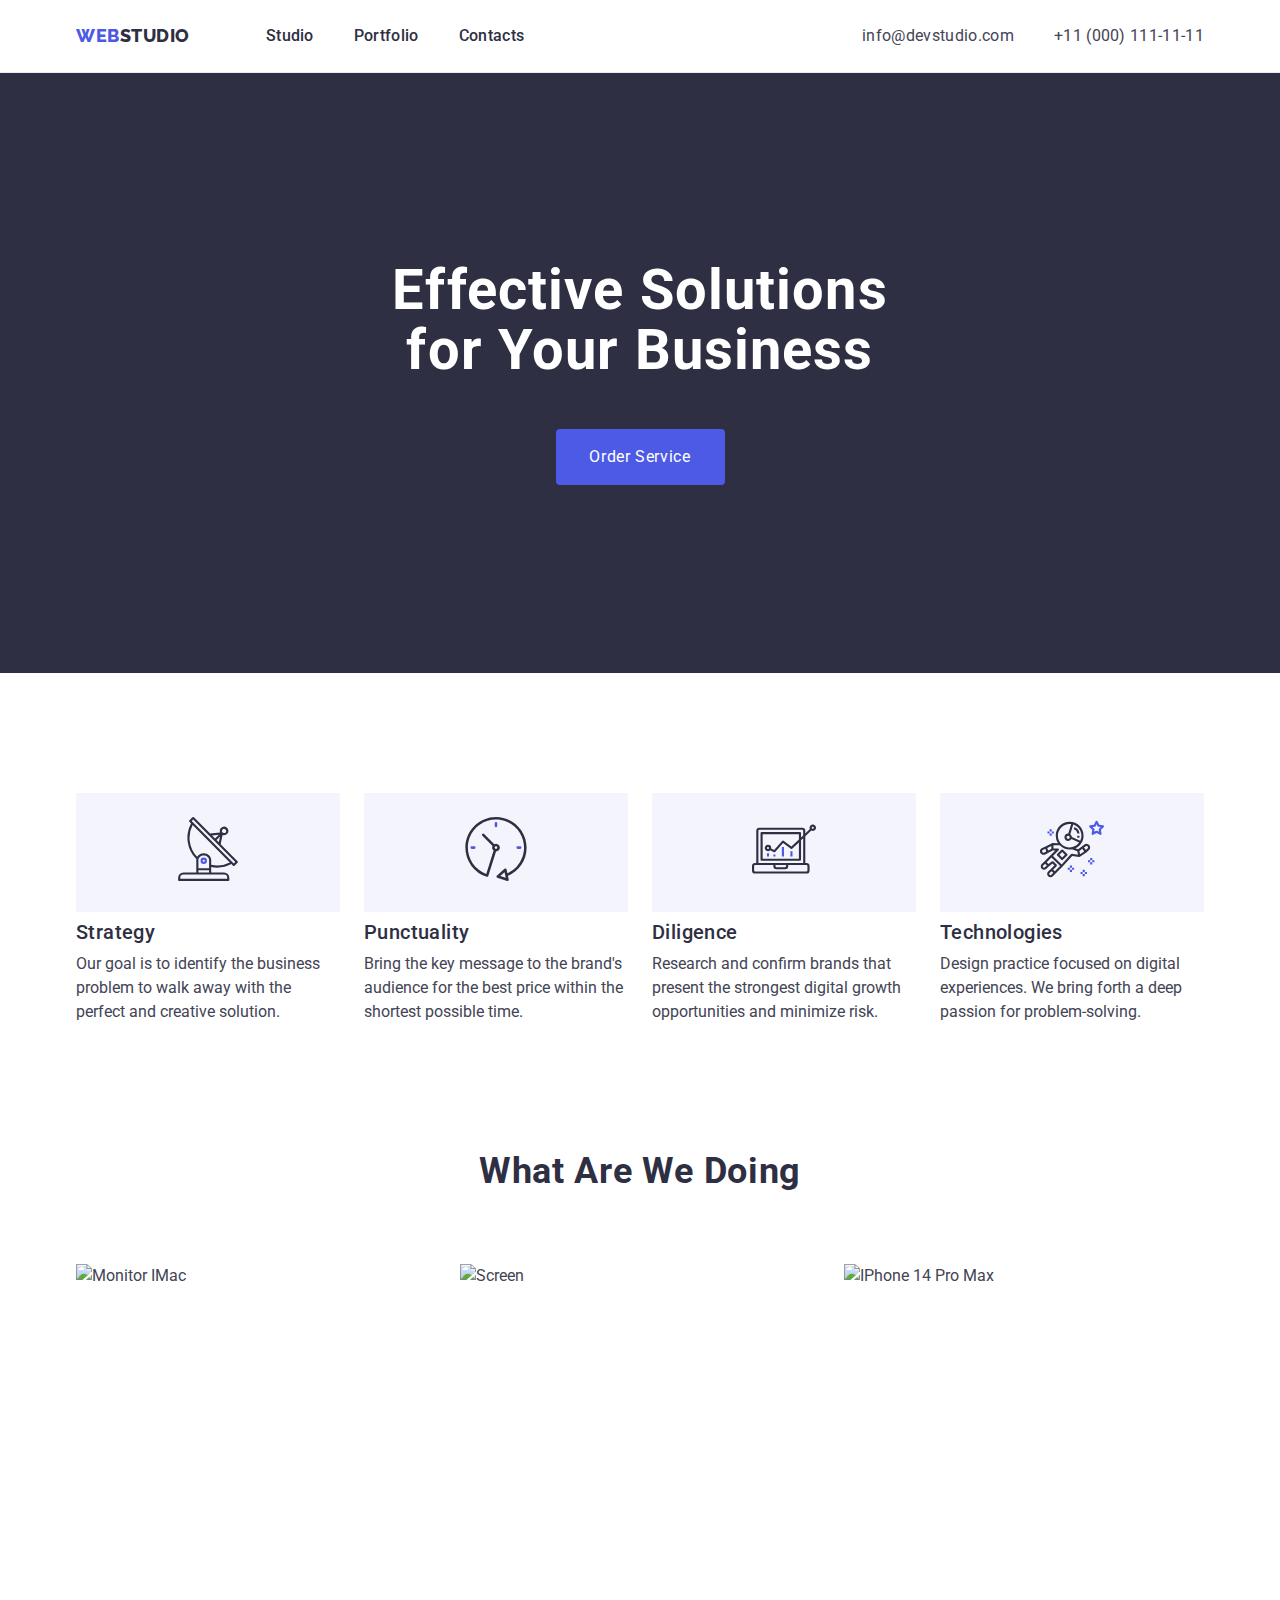
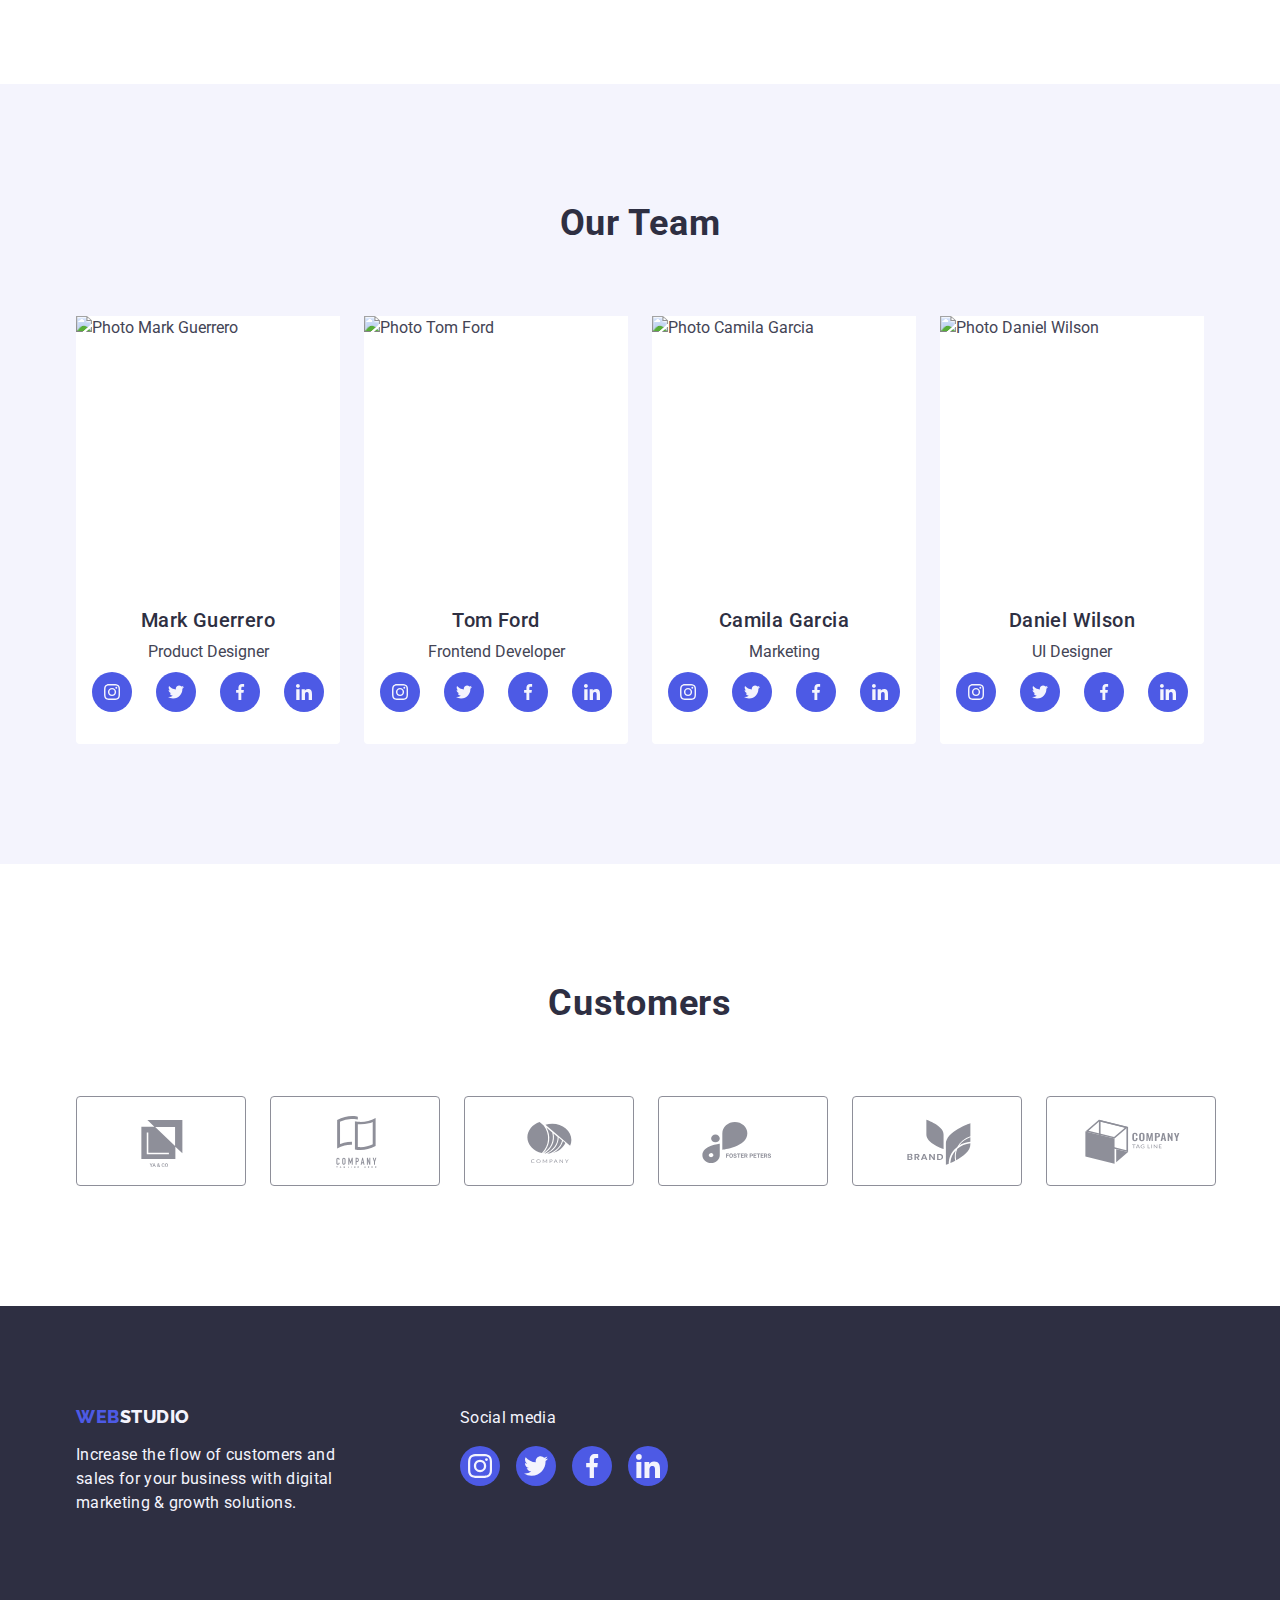
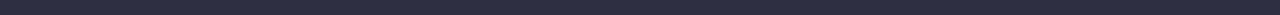
==== index.html @ a70d3225 "Summary index.html + css" ====
<!DOCTYPE html>
<html lang="en">

<head>
    <meta charset="UTF-8">
    <meta http-equiv="X-UA-Compatible" content="IE=edge">
    <meta name="viewport" content="width=device-width, initial-scale=1.0">
    <title>WebStudio</title>
    <style>

    </style>
    <link rel="preconnect" href="https://fonts.googleapis.com">
    <link rel="preconnect" href="https://fonts.gstatic.com" crossorigin>
    <link href="https://fonts.googleapis.com/css2?family=Raleway:wght@800&family=Roboto:wght@400;500;700;900&display=swap"
        rel="stylesheet">
    <link rel="stylesheet" href="https://cdnjs.cloudflare.com/ajax/libs/modern-normalize/1.1.0/modern-normalize.min.css">
    <link rel="stylesheet" href="./css/style.css">
</head>

<body>
    <!-- HEADER -->
    <header class="page-header">
        <!-- Top Line -->
        <div class="container page-header-container">
            <nav class="page-header-container">
                <a href="./index.html" class="logo link">
                    Web<span class="logo-studio-up">Studio</span>
                </a>
                <ul class="menu-list padding-none list">
                    <li class="menu-item">
                        <a href="./index.html" class="menu-item-link menu-link link">Studio</a>
                    </li>
                    <li class="menu-item">
                        <a href="./portfolio.html" class="menu-item-link menu-link link">Portfolio</a>
                    </li>
                    <li class="menu-item">
                        <a href="" class="menu-item-link menu-link link">Contacts</a>
                    </li>
                </ul>
            </nav>

            <address class="menu-address-list">
                <ul class="menu-list list">
                    <li class="menu-item">
                        <a href="mailto:info@devstudio.com" class="contact-mail-tel link">info@devstudio.com</a>
                    </li>
                    <li class="menu-item">
                        <a href="tel:+110001111111" class="contact-mail-tel link">+11 (000) 111-11-11</a>
                    </li>
                </ul>
            </address>
        </div>
    </header>


    <!-- MAIN -->
    <main>
        <!-- Hero image -->
        <section class="main-hero-image">
            <div class="container">
                <h1 class="text-main-banner">
                    Effective Solutions
                    for Your Business
                </h1>
                <button type="button" class="main-btm main-btm-text link">Order Service</button> 
            </div>
            </section>


        <!-- Section 1 -->
        <section class="main-description section">
            <div class="container">
                <h2 class="visually-hidden">Section1</h2>
                <ul class="list-distination list">
                    <!-- Feature 1 -->
                    <li class="list-section-menu">
                        <div class="section-menu-item">
                            <svg 
                            class="section-menu-icon"
                            aria-label="icon is antenna"
                            width="64" 
                            height="64"
                            >

                                <use href="./images/symbol-defs.svg#icon-antenna"></use>
                            </svg>
                        </div>
                        <h3 class="section-title ">Strategy</h3>
                        <p class="section-text">
                            Our goal is to identify the business
                            problem to walk away with the perfect
                            and creative solution.
                        </p>
                    </li>

                    <!-- Feature 2 -->
                    <li class="list-section-menu">
                        <div class="section-menu-item">
                            <svg class="section-menu-icon" aria-label="icon is clock" width="64" height="64">
                        
                                <use href="./images/symbol-defs.svg#icon-clock"></use>
                            </svg>
                        </div>
                        <h3 class="section-title">Punctuality</h3>
                        <p class="section-text">
                            Bring the key message to the brand's audience for
                            the best price within the shortest possible time.
                        </p>
                    </li>

                    <!-- Feature 3 -->
                    <li class="list-section-menu">
                        <div class="section-menu-item">
                            <svg class="section-menu-icon" aria-label="icon is diagram" width="64" height="64">
                        
                                <use href="./images/symbol-defs.svg#icon-diagram"></use>
                            </svg>
                        </div>
                        <h3 class="section-title">Diligence</h3>
                        <p class="section-text">
                            Research and confirm brands that present the strongest
                            digital growth opportunities and minimize risk.
                        </p>
                    </li>

                    <!-- Feature 4 -->
                    <li class="list-section-menu">
                        <div class="section-menu-item">
                            <svg class="section-menu-icon" aria-label="icon is astronaut" width="64" height="64">
                        
                                <use href="./images/symbol-defs.svg#icon-astronaut"></use>
                            </svg>
                        </div>
                        <h3 class="section-title">Technologies</h3>
                        <p class="section-text">
                            Design practice focused on digital experiences. We
                            bring forth a deep passion for problem-solving.
                        </p>
                    </li>
                </ul>
            </div>
        </section>

        <!-- Section 2 -->
        <section class="main-title-wawd">
            <div class="container">
                <h2 class="section-topic">What are we doing</h2>
                <ul class="list-distination list">
                    <li class="list-photos">
                        <img src="./images/what_are_you_doing/imac.jpg" alt="Monitor IMac" width="360" height="300">
                    </li>
                    <li class="list-photos">
                        <img src="./images/what_are_you_doing/iphone_screen.jpg" alt="Screen" width="360" height="300">
                    </li>
                    <li class="list-photos">
                        <img src="./images/what_are_you_doing/iphone.jpg" alt="IPhone 14 Pro Max" width="360" height="300">
                    </li>
                </ul>
            </div>
        </section>

        <!-- Section 3 -->
        <section class="main-team section"> 
            <div class="container">
                <h2  class="section-topic">Our Team</h2>
                <ul class="list-distination  list">
                    <!-- Team Card 1 -->
                    <li class="team-caption">
                        <img class="section-img" src="./images/our_team/mark_guerrero.jpg" alt="Photo Mark Guerrero" width="264" height="260">
                        <div class="section-description">
                            <h3 class="section-title">Mark Guerrero</h3>
                            <p class="section-text">Product Designer</p>
                            <ul class="social-list list">
                                <li class="social-list-item">
                                    <a href="" class="social-list-link link">
                                        <svg 
                                            class="social-lict-icon" 
                                            aria-label="icon instagram" 
                                            width="16" 
                                            height="16"
                                            >

                                            <use href="./images/symbol-defs.svg#icon-instagram"></use>
                                        </svg>
                                    </a>
                                </li>
                                <li class="social-list-item">
                                    <a href="" class="social-list-link link">
                                        <svg 
                                            class="social-lict-icon" 
                                            aria-label="icon twitter" 
                                            width="16" 
                                            height="16"
                                            >

                                            <use href="./images/symbol-defs.svg#icon-twitter"></use>
                                        </svg>
                                    </a>
                                </li>
                                <li class="social-list-item">
                                    <a href="" class="social-list-link link">
                                        <svg 
                                            class="social-lict-icon" 
                                            aria-label="icon facebook" 
                                            width="16" 
                                            height="16"
                                            >

                                            <use href="./images/symbol-defs.svg#icon-facebook"></use>
                                        </svg>
                                    </a>
                                </li>
                                <li class="social-list-item">
                                    <a href="" class="social-list-link link">
                                        <svg 
                                            class="social-lict-icon" 
                                            aria-label="icon linkedin" 
                                            width="16" 
                                            height="16"
                                            >
                                        
                                            <use href="./images/symbol-defs.svg#icon-linkedin"></use>
                                        </svg>
                                    </a>
                                </li>
                            </ul>
                        </div>
                    </li>

                    <!-- Team Card 2 -->
                    <li class="team-caption">
                        <img class="section-img" src="./images/our_team/tom_ford.jpg" alt="Photo Tom Ford" width="264" height="260">
                        <div class="section-description">
                            <h3 class="section-title">Tom Ford</h3>
                            <p class="section-text">Frontend Developer</p>
                            <ul class="social-list list">
                                <li class="social-list-item">
                                    <a href="" class="social-list-link link">
                                        <svg 
                                            class="social-lict-icon" 
                                            aria-label="icon instagram" 
                                            width="16" 
                                            height="16"
                                            >
                            
                                            <use href="./images/symbol-defs.svg#icon-instagram"></use>
                                        </svg>
                                    </a>
                                </li>
                                <li class="social-list-item">
                                    <a href="" class="social-list-link link">
                                        <svg 
                                            class="social-lict-icon" 
                                            aria-label="icon twitter" 
                                            width="16" 
                                            height="16"
                                            >
                            
                                            <use href="./images/symbol-defs.svg#icon-twitter"></use>
                                        </svg>
                                    </a>
                                </li>
                                <li class="social-list-item">
                                    <a href="" class="social-list-link link">
                                        <svg 
                                            class="social-lict-icon" 
                                            aria-label="icon facebook" 
                                            width="16" 
                                            height="16"
                                            >
                            
                                            <use href="./images/symbol-defs.svg#icon-facebook"></use>
                                        </svg>
                                    </a>
                                </li>
                                <li class="social-list-item">
                                    <a href="" class="social-list-link link">
                                        <svg 
                                            class="social-lict-icon" 
                                            aria-label="icon linkedin" 
                                            width="16" 
                                            height="16"
                                            >
                            
                                            <use href="./images/symbol-defs.svg#icon-linkedin"></use>
                                        </svg>
                                    </a>
                                </li>
                            </ul>
                        </div>
                    </li>

                    <!-- Team Card 3 -->
                    <li class="team-caption ">
                        <img class="section-img" src="./images/our_team/camila_garcia.jpg" alt="Photo Camila Garcia" width="264" height="260">
                        <div class="section-description">
                            <h3 class="section-title">Camila Garcia</h3>
                            <p class="section-text">Marketing</p>
                            <ul class="social-list list">
                                <li class="social-list-item">
                                    <a href="" class="social-list-link link">
                                        <svg 
                                            class="social-lict-icon" 
                                            aria-label="icon instagram" 
                                            width="16" 
                                            height="16"
                                            >
                            
                                            <use href="./images/symbol-defs.svg#icon-instagram"></use>
                                        </svg>
                                    </a>
                                </li>
                                <li class="social-list-item">
                                    <a href="" class="social-list-link link">
                                        <svg 
                                            class="social-lict-icon" 
                                            aria-label="icon twitter" 
                                            width="16" 
                                            height="16"
                                            >
                            
                                            <use href="./images/symbol-defs.svg#icon-twitter"></use>
                                        </svg>
                                    </a>
                                </li>
                                <li class="social-list-item">
                                    <a href="" class="social-list-link link">
                                        <svg 
                                            class="social-lict-icon" 
                                            aria-label="icon facebook" 
                                            width="16" 
                                            height="16"
                                            >
                            
                                            <use href="./images/symbol-defs.svg#icon-facebook"></use>
                                        </svg>
                                    </a>
                                </li>
                                <li class="social-list-item">
                                    <a href="" class="social-list-link link">
                                        <svg 
                                            class="social-lict-icon" 
                                            aria-label="icon linkedin" 
                                            width="16" 
                                            height="16"
                                            >
                            
                                            <use href="./images/symbol-defs.svg#icon-linkedin"></use>
                                        </svg>
                                    </a>
                                </li>
                            </ul>
                        </div>
                    </li>

                    <!-- Team Card 4 -->
                    <li class="team-caption">
                        <img class="section-img" src="./images/our_team/daniel_wilson.jpg" alt="Photo Daniel Wilson" width="264" height="260">
                        <div class="section-description">
                            <h3 class="section-title">Daniel Wilson</h3>
                            <p class="section-text">UI Designer</p>
                            <ul class="social-list list">
                                <li class="social-list-item">
                                    <a href="" class="social-list-link link">
                                        <svg 
                                            class="social-lict-icon" 
                                            aria-label="icon instagram" 
                                            width="16" 
                                            height="16"
                                            >
                            
                                            <use href="./images/symbol-defs.svg#icon-instagram"></use>
                                        </svg>
                                    </a>
                                </li>
                                <li class="social-list-item">
                                    <a href="" class="social-list-link link">
                                        <svg 
                                            class="social-lict-icon" 
                                            aria-label="icon twitter" 
                                            width="16" 
                                            height="16"
                                            >
                            
                                            <use href="./images/symbol-defs.svg#icon-twitter"></use>
                                        </svg>
                                    </a>
                                </li>
                                <li class="social-list-item">
                                    <a href="" class="social-list-link link">
                                        <svg 
                                            class="social-lict-icon" 
                                            aria-label="icon facebook" 
                                            width="16" 
                                            height="16"
                                            >
                            
                                            <use href="./images/symbol-defs.svg#icon-facebook"></use>
                                        </svg>
                                    </a>
                                </li>
                                <li class="social-list-item">
                                    <a href="" class="social-list-link link">
                                        <svg 
                                            class="social-lict-icon" 
                                            aria-label="icon linkedin" 
                                            width="16" 
                                            height="16"
                                            >
                            
                                            <use href="./images/symbol-defs.svg#icon-linkedin"></use>
                                        </svg>
                                    </a>
                                </li>
                            </ul>
                        </div>
                    </li>
                </ul>
            </div>
        </section>

        <!-- Section 4 -->
        <section class="main-brands section">
            <div class="container">
                <h2 class="section-topic">Customers</h2>
                <ul class="list-distination  list">
                    <li class="social-list-item">
                        <a href="" class="social-list-background">
                            <svg 
                                class="social-lict-icon"
                                aria-label="icon ya&go"
                                width="104"
                                height="56"
                                >

                                <use href="./images/symbol-defs.svg#icon-yago"></use>
                            </svg>
                        </a>
                    </li>
                    <li class="social-list-item">
                        <a href="" class="social-list-background">
                            <svg 
                                class="social-lict-icon"
                                aria-label="icon company tagline here"
                                width="104"
                                height="56"
                                >

                                <use href="./images/symbol-defs.svg#icon-company_tagline_here"></use>
                            </svg>
                        </a>
                    </li>
                    <li class="social-list-item">
                        <a href="" class="social-list-background">
                            <svg 
                                class="social-lict-icon" 
                                aria-label="icon company" 
                                width="104" 
                                height="56"
                                >
                            
                                <use href="./images/symbol-defs.svg#icon-company"></use>
                            </svg>
                        </a>
                    </li>
                    <li class="social-list-item">
                        <a href="" class="social-list-background">
                            <svg 
                                class="social-lict-icon" 
                                aria-label="icon foster-peters" 
                                width="104" 
                                height="56"
                                >
                            
                                <use href="./images/symbol-defs.svg#icon-foster-peters"></use>
                            </svg>
                        </a>
                    </li>
                    <li class="social-list-item">
                        <a href="" class="social-list-background">
                            <svg 
                                class="social-lict-icon" 
                                aria-label="icon brand" 
                                width="104" 
                                height="56"
                                >
                            
                                <use href="./images/symbol-defs.svg#icon-brand"></use>
                            </svg>
                        </a>
                    </li>
                    <li class="social-list-item">
                        <a href="" class="social-list-background">
                            <svg 
                                class="social-lict-icon"
                                aria-label="icon company tag line"
                                width="104"
                                height="56"
                                >

                                <use href="./images/symbol-defs.svg#icon-company_tag_line"></use>
                            </svg>
                        </a>
                    </li>
                </ul>
            </div> 
        </section>

    </main>

    <!-- FOOTER -->
    <footer class="page-footer">
        <div class="container  footer-block"> 
            <div class="footer-logo-description">
                <a href="./index.html" class="logo logo-link link">
                    Web<span class="logo-studio-down">Studio</span>
                </a>
                <p class="footer-description" >
                    Increase the flow of customers and sales for your business
                    with digital marketing & growth solutions.
                </p>
            </div>
            <div class="footer-icons">
                <p class="footer-description main-btm-text logo-link">Social media</p>
                <ul class="social-list list social-list-link-footer">
                    <li class="social-list-item">
                        <a href="" class="social-list-link link">
                            <svg 
                                class="social-lict-icon" 
                                aria-label="icon instagram" 
                                width="24" 
                                height="24"
                                >
                
                                <use href="./images/symbol-defs.svg#icon-instagram"></use>
                            </svg>
                        </a>
                    </li>
                    <li class="social-list-item">
                        <a href="" class="social-list-link link">
                            <svg 
                                class="social-lict-icon" 
                                aria-label="icon twitter" 
                                width="24" 
                                height="24"
                                >
                
                                <use href="./images/symbol-defs.svg#icon-twitter"></use>
                            </svg>
                        </a>
                    </li>
                    <li class="social-list-item">
                        <a href="" class="social-list-link link">
                            <svg
                                class="social-lict-icon" 
                                aria-label="icon facebook" 
                                width="24" 
                                height="24"
                                >
                
                                <use href="./images/symbol-defs.svg#icon-facebook"></use>
                            </svg>
                        </a>
                    </li>
                    <li class="social-list-item">
                        <a href="" class="social-list-link link">
                            <svg 
                                class="social-lict-icon" 
                                aria-label="icon linkedin" 
                                width="24" 
                                height="24"
                                >
                
                                <use href="./images/symbol-defs.svg#icon-linkedin"></use>
                            </svg>
                        </a>
                    </li>
                </ul>
            </div>
        </div>
    </footer>
</body>

</html>
---- css/style.css ----
:root {
    --acsent-color: #404BBF;
    --text-color: #434455;
    --second-text-color: #2E2F42;
    --main-font-family: 'Roboto', sans-serif;
    --second-font-family: 'Raleway', sans-serif;
    --line-height-family: 1.5;
}

.list {
    list-style: none;
}

.link {
    text-decoration: none;
}

h1,
h2,
h3,
h4,
p {
    margin-top: 0;
    margin-bottom: 0;
}

ul,
ol {
    margin-top: 0;
    margin-bottom: 0;
    padding-left: 0;
} 

img {
    display: block;
}

body {
    font-family: var(--main-font-family);
    color: var(--text-color);
    line-height: var(--line-height-family);
    background-color: #FFFFFF;
}

.container {
    width: 1158px;
    margin-left: auto;
    margin-right: auto;
    padding-left: 15px;
    padding-right: 15px;
}

.section {
    padding-top: 120px;
    padding-bottom: 120px;
}

/*======== COMPONENTS ========*/
span {
    color: var(--text-color);
}

button {
    cursor: pointer;
    line-height: var(--line-height-family);
}

button:hover,
button:focus {
    background: var(--acsent-color);
}

.visually-hidden {
    position: absolute;
    width: 1px;
    height: 1px;
    margin: -1px;
    border: 0;
    padding: 0;

    white-space: nowrap;
    clip-path: inset(100%);
    clip: rect(0 0 0 0);
    overflow: hidden;
}

/*======== /COMPONENTS ========*/


/* ======== index.html ========= */
/*======== HEADER ========*/
.page-header {
    border-bottom: 1px solid #e7e9fc;
}

.page-header-container{
    display: flex;
    align-items: center;
}

.logo {
    color: #4D5AE5;
    font-family: var(--second-font-family);
    font-weight: 800;
    font-size: 18px;
    line-height: 1.17;
    letter-spacing: 0.03em;
    text-transform: uppercase;
    margin-right: 76px;
}

.logo-studio-up {
    color: var(--second-text-color);
}

.logo-studio-down {
    color: #f4f4fd;
    margin-bottom: 18px;
}

.menu-list {
    display: flex;
    align-items: center;
    color: var(--text-color);
    font-style: normal;
    gap: 40px;
    padding: 24px 0;
}

.menu-link {
    color: var(--second-text-color);
    font-weight: 500;
    font-size: 16px;
    letter-spacing: 0.02em;
}

.menu-link:hover,
.menu-link:focus {
    color: var(--acsent-color);
}

.menu-item {
    color: var(--text-color);
}

.menu-address-list {
    margin-left: auto;
}

.contact-mail-tel {
    color: var(--text-color);
    font-weight: 400;
    font-size: 16px;
    letter-spacing: 0.02em;
}

.contact-mail-tel:hover,
.contact-mail-tel:focus {
    color: var(--acsent-color);
}
/*======== /HEADER ========*/

/* ------ main ------ */ 

.main-hero-image {
    background-color: var(--second-text-color);
    background-image: linear-gradient(rgba(46, 47, 66, 0.7), rgba(46, 47, 66, 0.7)),
     url(../images/people-office.jpg);
    background-repeat: no-repeat;
    background-size: cover;
    padding: 188px 0;
    text-align: center;
}

.text-main-banner {
    font-weight: 700;
    font-size: 56px;
    line-height: 1.07;
    letter-spacing: 0.02em;
    color: #FFFFFF;
    max-width: 496px;
    margin-left: auto;
    margin-right: auto;
    margin-bottom: 48px;
}

.main-btm {    
    min-width: 169px;
    height: 56px;
    padding: 16px 32px;
    font-size: 16px;
    line-height: 1.5;
    letter-spacing: 0.04em;
    background: #4D5AE5;
    border-radius: 4px;
    display: block;
    margin-left: auto;
    margin-right: auto;
    border: none;
}

.main-btm-text {
    color: #FFFFFF;
    font-weight: 500px;
}

.list-distination {
    display: flex;
    gap: 24px;
}

.list-distination-gap {
    row-gap: 48px;
    column-gap: 24px;
}

.list-section-menu{
    flex-basis: calc((100% - 72px) / 4);
}

.section-title {
    color: var(--second-text-color);
    font-weight: 500;
    font-size: 20px;
    line-height: 1.2;
    letter-spacing: 0.02em;
    margin-bottom: 8px;
}

.section-description {
    text-align: center;
    padding: 32px 16px;
}

.section-text {
    font-size: 16px;
    font-weight: 400;
    margin-bottom: 8px;
}

.social-list{
    display: flex;
    justify-content: center;
    column-gap: 24px;
}

.social-list-link {
    display: flex;
    justify-content: center;
    align-items: center;
    width: 40px;
    height: 40px;
    border-radius: 50%;
    background: #4D5AE5;
    fill: #f4f4fd;
}

.social-list-link:hover,
.social-list-link:focus {
    background: #31D0AA;
}

.main-title-wawd {
    background-color: #FFFFFF;
    padding-bottom: 120px;
}

.main-team {
    background-color: #F4F4FD;
}

.container-padding {
    padding: 32px 16px;
}

.section-topic {
    color: var(--second-text-color);
    font-weight: 700;
    font-size: 36px;
    line-height: 1.11;
    letter-spacing: 0.02em;
    text-transform: capitalize;
    text-align: center;
    margin-bottom: 72px;
}

.team-caption {
    border-radius: 0px 0px 4px 4px;
    background-color: #FFFFFF;
    flex-basis: calc((100% - 72px) / 4);
}

.social-list-background {
    display: flex;
    justify-content: center;
    align-items: center;
    padding: 16px 32px;
    fill: #8E8F99;
    border: 1px solid #8E8F99;
    border-radius: 4px;
}

.social-list-background:hover {
    fill: var(--acsent-color);
    border: 1px solid var(--acsent-color);
}
/* ------ /main ------ */

/*======== FOOTER ========*/
.footer-description {
    font-weight: 400;
    font-size: 16px;
    letter-spacing: 0.02em;
    color: #F4F4FD;
    width: 264px;
    /* margin-bottom: 16px; */
}

.page-footer {
    background-color: var(--second-text-color);
    padding: 100px 0;
}

.logo-link {
    display: inline-block;
    margin-bottom: 16px;
}

.social-list-link-footer{
    column-gap: 16px;
    justify-content: left;
}

.footer-block {
    display: flex;
}

.footer-logo-description{
    margin-right: 120px;
}

.section-menu-item {
    background: #F4F4FD;
    margin-bottom: 8px;
}

.section-menu-icon {
    margin: 24px 100px;
}
/*======== /FOOTER ========*/
/* ======== /index.html ======== */



/* ======== portfolio.html ======== */
/* ------ main ------ */
.portfolio-menu {
    font-weight: 500;
    font-size: 16px;
    padding: 12px 24px;
    letter-spacing: 0.04em;
    color: #4D5AE5;
    background: #F4F4FD;
    border: 1px solid #E7E9FC;
    border-radius: 4px;
}

.portfolio-menu:hover,
.portfolio-menu:focus {
    background: var(--acsent-color);
    color: #FFFFFF;
    border: 1px solid transparent;
}

.menu-content {
    justify-content: center;
    padding :0;
    margin-bottom: 72px;
    gap: 24px;
}

.menu-wrap {
    flex-wrap: wrap;
    padding: 0;
}

.menu-item-link {
    padding: 24px 0;
}

.main-portfolio-body {
    padding: 96px 0 120px;
}

.menu-body-content-text {
    padding: 32px 16px;
    border: 1px solid #e7e9fc;
    border-top: none;
}

.padding-none {
    padding: 0;
}

/* ------ /main ------ */
/* ======== /portfolio.html ======== */
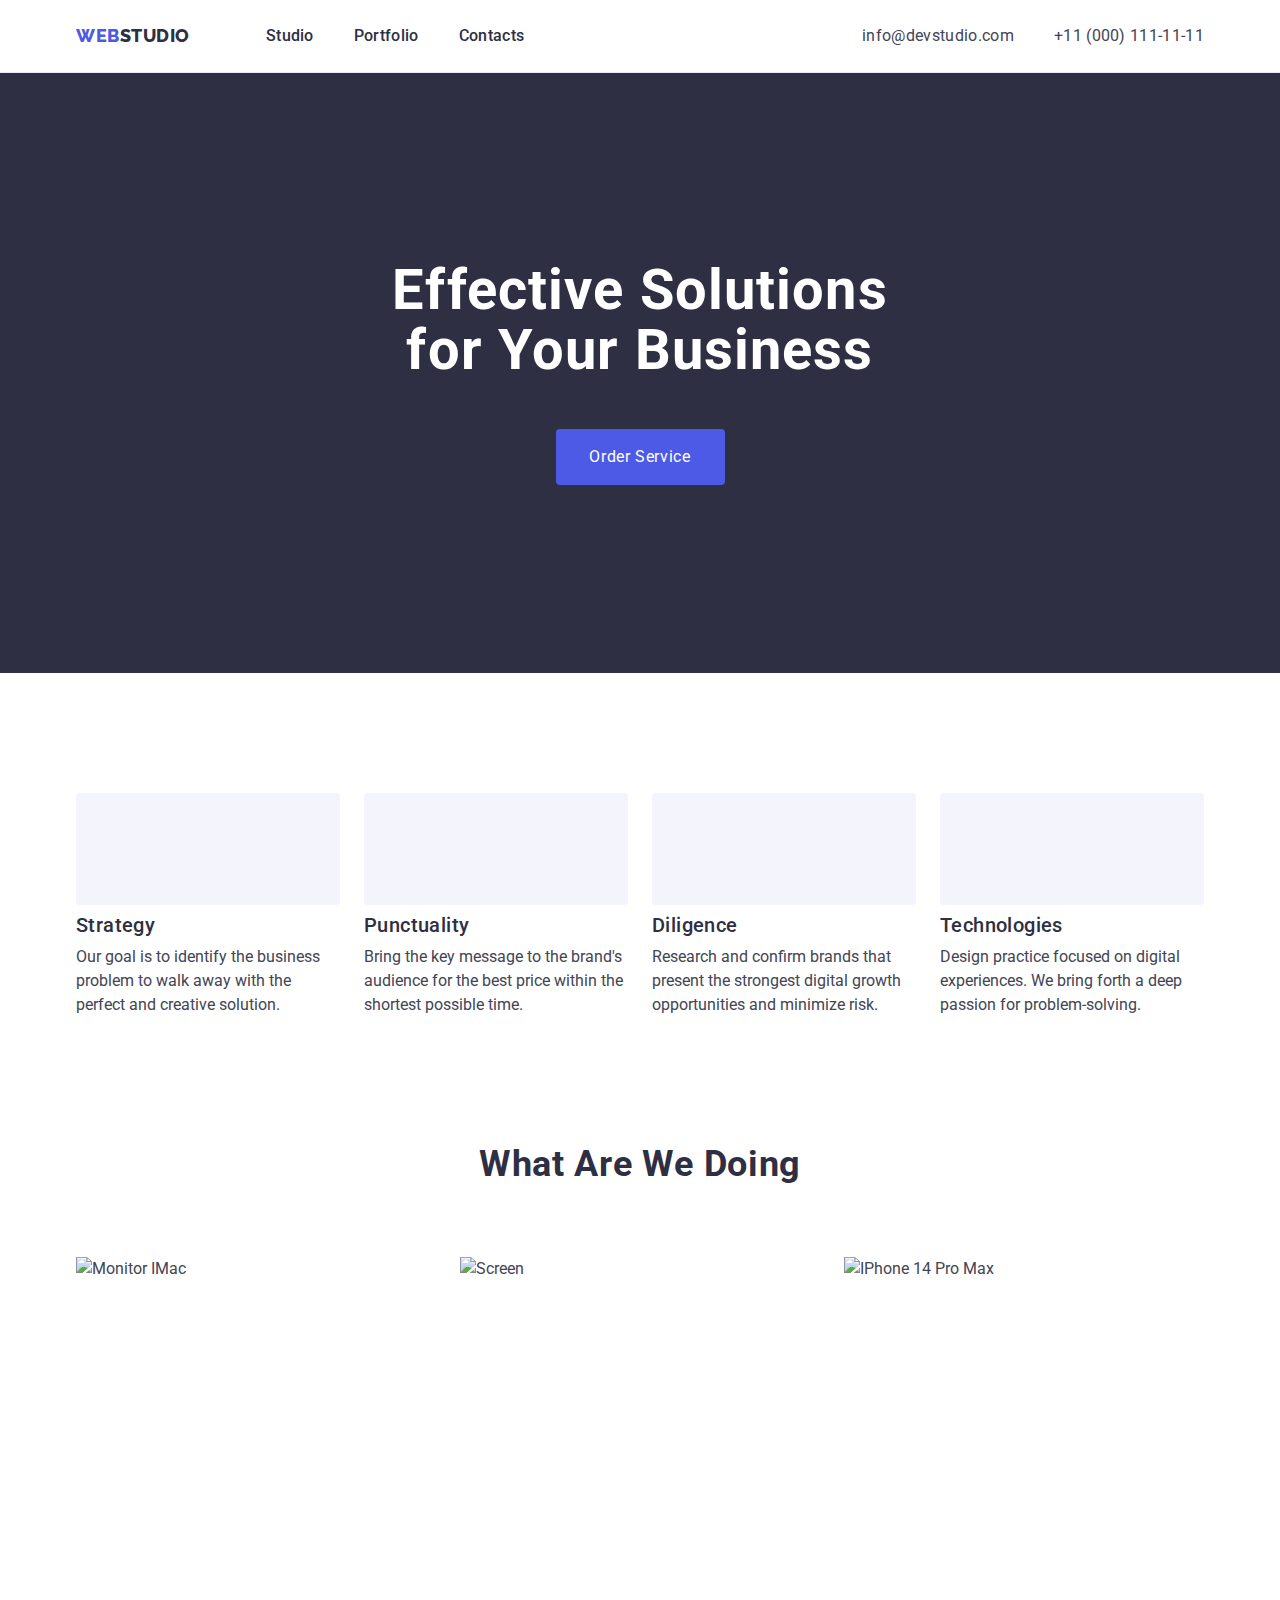
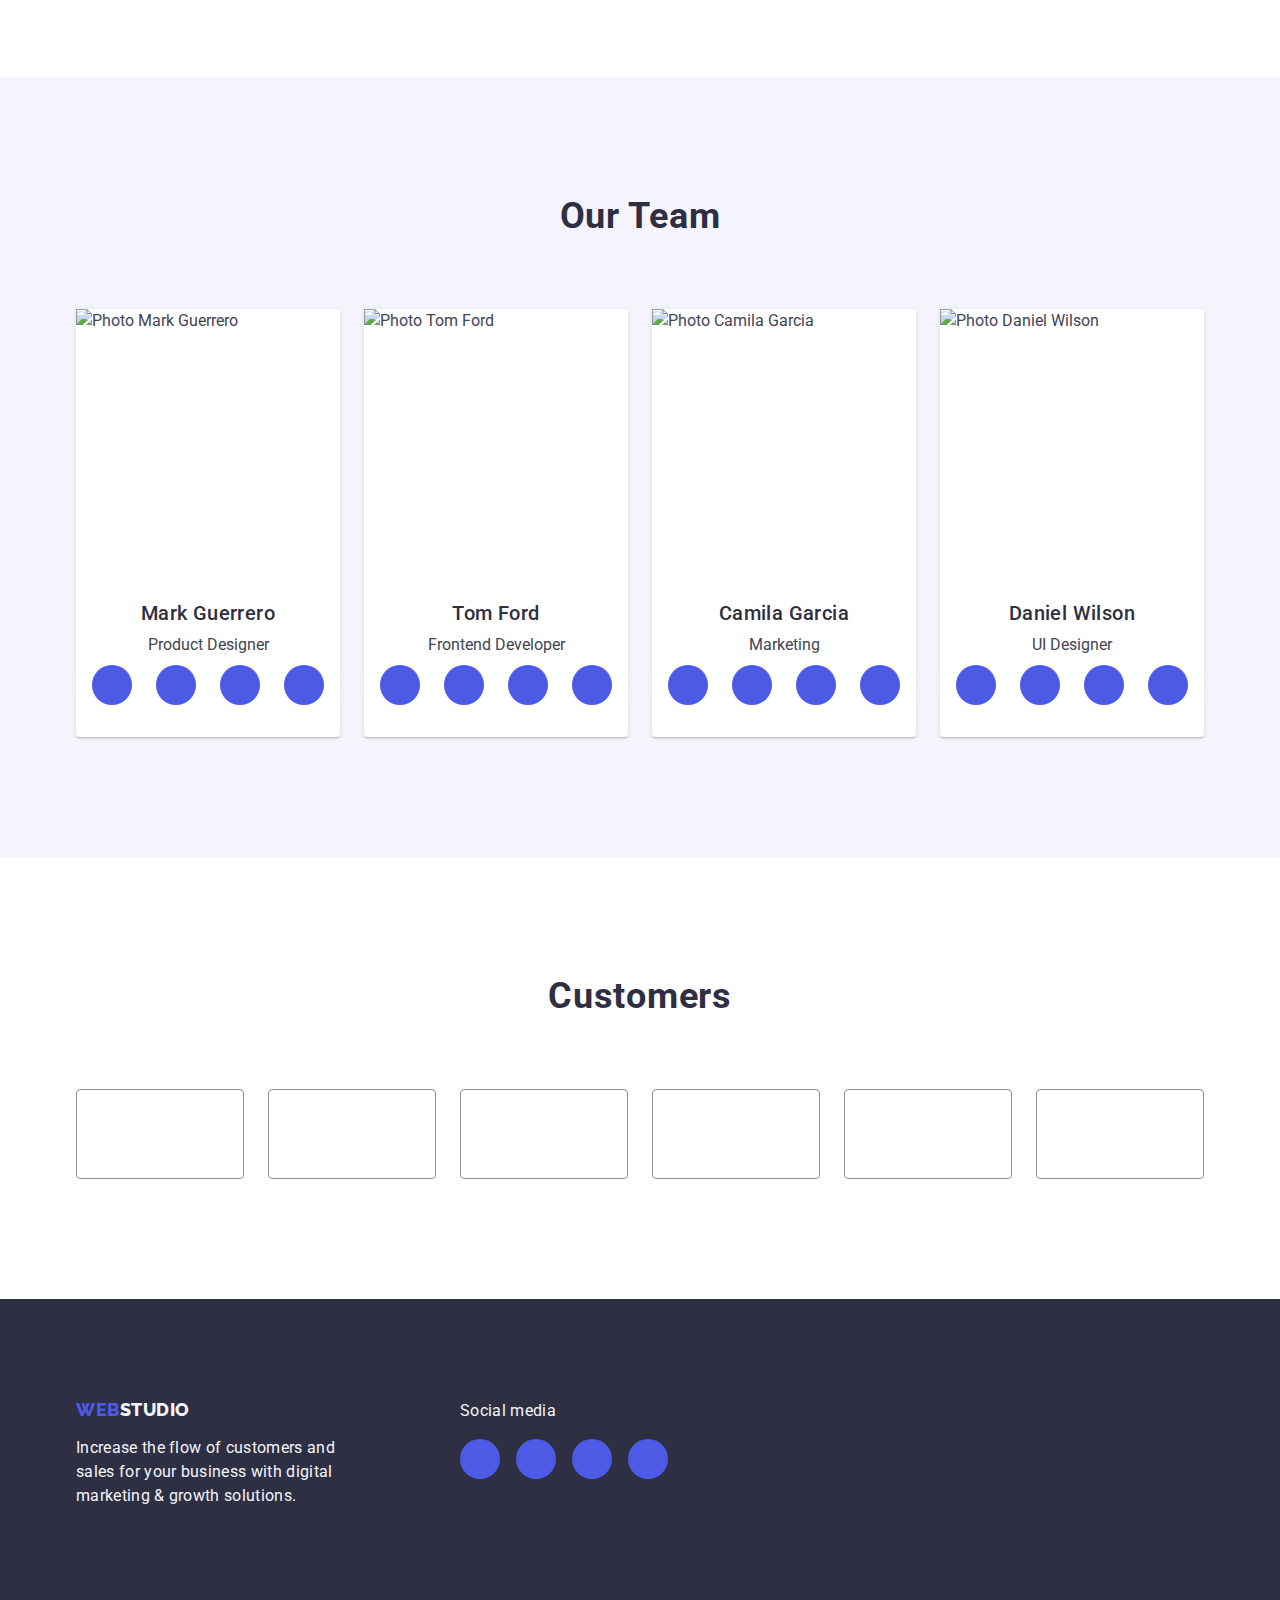
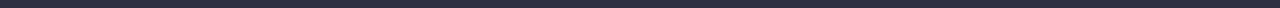
==== commit 18658515: "Summary index.html + css" ====
--- a/index.html
+++ b/index.html
@@ -55,7 +55,7 @@
 
     <!-- MAIN -->
     <main>
-        <!-- Hero image -->
+        <!-- Section 1 -->
         <section class="main-hero-image">
             <div class="container">
                 <h1 class="text-main-banner">
@@ -67,7 +67,7 @@
             </section>
 
 
-        <!-- Section 1 -->
+        <!-- Section 2 -->
         <section class="main-description section">
             <div class="container">
                 <h2 class="visually-hidden">Section1</h2>
@@ -82,7 +82,7 @@
                             height="64"
                             >
 
-                                <use href="./images/symbol-defs.svg#icon-antenna"></use>
+                                <use href="./images/icons.svg#icon-antenna"></use>
                             </svg>
                         </div>
                         <h3 class="section-title ">Strategy</h3>
@@ -98,7 +98,7 @@
                         <div class="section-menu-item">
                             <svg class="section-menu-icon" aria-label="icon is clock" width="64" height="64">
                         
-                                <use href="./images/symbol-defs.svg#icon-clock"></use>
+                                <use href="./images/icons.svg#icon-clock"></use>
                             </svg>
                         </div>
                         <h3 class="section-title">Punctuality</h3>
@@ -113,7 +113,7 @@
                         <div class="section-menu-item">
                             <svg class="section-menu-icon" aria-label="icon is diagram" width="64" height="64">
                         
-                                <use href="./images/symbol-defs.svg#icon-diagram"></use>
+                                <use href="./images/icons.svg#icon-diagram"></use>
                             </svg>
                         </div>
                         <h3 class="section-title">Diligence</h3>
@@ -128,7 +128,7 @@
                         <div class="section-menu-item">
                             <svg class="section-menu-icon" aria-label="icon is astronaut" width="64" height="64">
                         
-                                <use href="./images/symbol-defs.svg#icon-astronaut"></use>
+                                <use href="./images/icons.svg#icon-astronaut"></use>
                             </svg>
                         </div>
                         <h3 class="section-title">Technologies</h3>
@@ -141,7 +141,7 @@
             </div>
         </section>
 
-        <!-- Section 2 -->
+        <!-- Section 3 -->
         <section class="main-title-wawd">
             <div class="container">
                 <h2 class="section-topic">What are we doing</h2>
@@ -159,7 +159,7 @@
             </div>
         </section>
 
-        <!-- Section 3 -->
+        <!-- Section 4 -->
         <section class="main-team section"> 
             <div class="container">
                 <h2  class="section-topic">Our Team</h2>
@@ -180,7 +180,7 @@
                                             height="16"
                                             >
 
-                                            <use href="./images/symbol-defs.svg#icon-instagram"></use>
+                                            <use href="./images/icons.svg#icon-instagram"></use>
                                         </svg>
                                     </a>
                                 </li>
@@ -193,7 +193,7 @@
                                             height="16"
                                             >
 
-                                            <use href="./images/symbol-defs.svg#icon-twitter"></use>
+                                            <use href="./images/icons.svg#icon-twitter"></use>
                                         </svg>
                                     </a>
                                 </li>
@@ -206,7 +206,7 @@
                                             height="16"
                                             >
 
-                                            <use href="./images/symbol-defs.svg#icon-facebook"></use>
+                                            <use href="./images/icons.svg#icon-facebook"></use>
                                         </svg>
                                     </a>
                                 </li>
@@ -219,7 +219,7 @@
                                             height="16"
                                             >
                                         
-                                            <use href="./images/symbol-defs.svg#icon-linkedin"></use>
+                                            <use href="./images/icons.svg#icon-linkedin"></use>
                                         </svg>
                                     </a>
                                 </li>
@@ -243,7 +243,7 @@
                                             height="16"
                                             >
                             
-                                            <use href="./images/symbol-defs.svg#icon-instagram"></use>
+                                            <use href="./images/icons.svg#icon-instagram"></use>
                                         </svg>
                                     </a>
                                 </li>
@@ -256,7 +256,7 @@
                                             height="16"
                                             >
                             
-                                            <use href="./images/symbol-defs.svg#icon-twitter"></use>
+                                            <use href="./images/icons.svg#icon-twitter"></use>
                                         </svg>
                                     </a>
                                 </li>
@@ -269,7 +269,7 @@
                                             height="16"
                                             >
                             
-                                            <use href="./images/symbol-defs.svg#icon-facebook"></use>
+                                            <use href="./images/icons.svg#icon-facebook"></use>
                                         </svg>
                                     </a>
                                 </li>
@@ -282,7 +282,7 @@
                                             height="16"
                                             >
                             
-                                            <use href="./images/symbol-defs.svg#icon-linkedin"></use>
+                                            <use href="./images/icons.svg#icon-linkedin"></use>
                                         </svg>
                                     </a>
                                 </li>
@@ -306,7 +306,7 @@
                                             height="16"
                                             >
                             
-                                            <use href="./images/symbol-defs.svg#icon-instagram"></use>
+                                            <use href="./images/icons.svg#icon-instagram"></use>
                                         </svg>
                                     </a>
                                 </li>
@@ -319,7 +319,7 @@
                                             height="16"
                                             >
                             
-                                            <use href="./images/symbol-defs.svg#icon-twitter"></use>
+                                            <use href="./images/icons.svg#icon-twitter"></use>
                                         </svg>
                                     </a>
                                 </li>
@@ -332,7 +332,7 @@
                                             height="16"
                                             >
                             
-                                            <use href="./images/symbol-defs.svg#icon-facebook"></use>
+                                            <use href="./images/icons.svg#icon-facebook"></use>
                                         </svg>
                                     </a>
                                 </li>
@@ -345,7 +345,7 @@
                                             height="16"
                                             >
                             
-                                            <use href="./images/symbol-defs.svg#icon-linkedin"></use>
+                                            <use href="./images/icons.svg#icon-linkedin"></use>
                                         </svg>
                                     </a>
                                 </li>
@@ -369,7 +369,7 @@
                                             height="16"
                                             >
                             
-                                            <use href="./images/symbol-defs.svg#icon-instagram"></use>
+                                            <use href="./images/icons.svg#icon-instagram"></use>
                                         </svg>
                                     </a>
                                 </li>
@@ -382,7 +382,7 @@
                                             height="16"
                                             >
                             
-                                            <use href="./images/symbol-defs.svg#icon-twitter"></use>
+                                            <use href="./images/icons.svg#icon-twitter"></use>
                                         </svg>
                                     </a>
                                 </li>
@@ -395,7 +395,7 @@
                                             height="16"
                                             >
                             
-                                            <use href="./images/symbol-defs.svg#icon-facebook"></use>
+                                            <use href="./images/icons.svg#icon-facebook"></use>
                                         </svg>
                                     </a>
                                 </li>
@@ -408,7 +408,7 @@
                                             height="16"
                                             >
                             
-                                            <use href="./images/symbol-defs.svg#icon-linkedin"></use>
+                                            <use href="./images/icons.svg#icon-linkedin"></use>
                                         </svg>
                                     </a>
                                 </li>
@@ -419,86 +419,86 @@
             </div>
         </section>
 
-        <!-- Section 4 -->
+        <!-- Section 5 -->
         <section class="main-brands section">
             <div class="container">
                 <h2 class="section-topic">Customers</h2>
                 <ul class="list-distination  list">
-                    <li class="social-list-item">
+                    <li class="social-list-item-brands">
                         <a href="" class="social-list-background">
                             <svg 
-                                class="social-lict-icon"
+                                class="social-lict-icon-brands"
                                 aria-label="icon ya&go"
                                 width="104"
                                 height="56"
                                 >
 
-                                <use href="./images/symbol-defs.svg#icon-yago"></use>
-                            </svg>
-                        </a>
-                    </li>
-                    <li class="social-list-item">
+                                <use href="./images/icons.svg#icon-yago"></use>
+                            </svg>
+                        </a>
+                    </li>
+                    <li class="social-list-item-brands">
                         <a href="" class="social-list-background">
                             <svg 
-                                class="social-lict-icon"
+                                class="social-lict-icon-brands"
                                 aria-label="icon company tagline here"
                                 width="104"
                                 height="56"
                                 >
 
-                                <use href="./images/symbol-defs.svg#icon-company_tagline_here"></use>
-                            </svg>
-                        </a>
-                    </li>
-                    <li class="social-list-item">
+                                <use href="./images/icons.svg#icon-company_tagline_here"></use>
+                            </svg>
+                        </a>
+                    </li>
+                    <li class="social-list-item-brands">
                         <a href="" class="social-list-background">
                             <svg 
-                                class="social-lict-icon" 
+                                class="social-lict-icon-brands" 
                                 aria-label="icon company" 
                                 width="104" 
                                 height="56"
                                 >
                             
-                                <use href="./images/symbol-defs.svg#icon-company"></use>
-                            </svg>
-                        </a>
-                    </li>
-                    <li class="social-list-item">
+                                <use href="./images/icons.svg#icon-company"></use>
+                            </svg>
+                        </a>
+                    </li>
+                    <li class="social-list-item-brands">
                         <a href="" class="social-list-background">
                             <svg 
-                                class="social-lict-icon" 
+                                class="social-lict-icon-brands" 
                                 aria-label="icon foster-peters" 
                                 width="104" 
                                 height="56"
                                 >
                             
-                                <use href="./images/symbol-defs.svg#icon-foster-peters"></use>
-                            </svg>
-                        </a>
-                    </li>
-                    <li class="social-list-item">
+                                <use href="./images/icons.svg#icon-foster-peters"></use>
+                            </svg>
+                        </a>
+                    </li>
+                    <li class="social-list-item-brands">
                         <a href="" class="social-list-background">
                             <svg 
-                                class="social-lict-icon" 
+                                class="social-lict-icon-brands" 
                                 aria-label="icon brand" 
                                 width="104" 
                                 height="56"
                                 >
                             
-                                <use href="./images/symbol-defs.svg#icon-brand"></use>
-                            </svg>
-                        </a>
-                    </li>
-                    <li class="social-list-item">
+                                <use href="./images/icons.svg#icon-brand"></use>
+                            </svg>
+                        </a>
+                    </li>
+                    <li class="social-list-item-brands">
                         <a href="" class="social-list-background">
                             <svg 
-                                class="social-lict-icon"
+                                class="social-lict-icon-brands"
                                 aria-label="icon company tag line"
                                 width="104"
                                 height="56"
                                 >
 
-                                <use href="./images/symbol-defs.svg#icon-company_tag_line"></use>
+                                <use href="./images/icons.svg#icon-company_tag_line"></use>
                             </svg>
                         </a>
                     </li>
@@ -524,7 +524,7 @@
                 <p class="footer-description main-btm-text logo-link">Social media</p>
                 <ul class="social-list list social-list-link-footer">
                     <li class="social-list-item">
-                        <a href="" class="social-list-link link">
+                        <a href="" class="social-list-link social-list-link-dark-bg link">
                             <svg 
                                 class="social-lict-icon" 
                                 aria-label="icon instagram" 
@@ -532,12 +532,12 @@
                                 height="24"
                                 >
                 
-                                <use href="./images/symbol-defs.svg#icon-instagram"></use>
+                                <use href="./images/icons.svg#icon-instagram"></use>
                             </svg>
                         </a>
                     </li>
                     <li class="social-list-item">
-                        <a href="" class="social-list-link link">
+                        <a href="" class="social-list-link social-list-link-dark-bg link">
                             <svg 
                                 class="social-lict-icon" 
                                 aria-label="icon twitter" 
@@ -545,12 +545,12 @@
                                 height="24"
                                 >
                 
-                                <use href="./images/symbol-defs.svg#icon-twitter"></use>
+                                <use href="./images/icons.svg#icon-twitter"></use>
                             </svg>
                         </a>
                     </li>
                     <li class="social-list-item">
-                        <a href="" class="social-list-link link">
+                        <a href="" class="social-list-link social-list-link-dark-bg link">
                             <svg
                                 class="social-lict-icon" 
                                 aria-label="icon facebook" 
@@ -558,12 +558,12 @@
                                 height="24"
                                 >
                 
-                                <use href="./images/symbol-defs.svg#icon-facebook"></use>
+                                <use href="./images/icons.svg#icon-facebook"></use>
                             </svg>
                         </a>
                     </li>
                     <li class="social-list-item">
-                        <a href="" class="social-list-link link">
+                        <a href="" class="social-list-link social-list-link-dark-bg link">
                             <svg 
                                 class="social-lict-icon" 
                                 aria-label="icon linkedin" 
@@ -571,7 +571,7 @@
                                 height="24"
                                 >
                 
-                                <use href="./images/symbol-defs.svg#icon-linkedin"></use>
+                                <use href="./images/icons.svg#icon-linkedin"></use>
                             </svg>
                         </a>
                     </li>
--- a/css/style.css
+++ b/css/style.css
@@ -1,5 +1,5 @@
 :root {
-    --acsent-color: #404BBF;
+    --acsent-color: #404bbf;
     --text-color: #434455;
     --second-text-color: #2E2F42;
     --main-font-family: 'Roboto', sans-serif;
@@ -91,6 +91,7 @@
 /*======== HEADER ========*/
 .page-header {
     border-bottom: 1px solid #e7e9fc;
+    box-shadow: 0px 2px 1px rgba(46, 47, 66, 0.08), 0px 1px 1px rgba(46, 47, 66, 0.16), 0px 1px 6px rgba(46, 47, 66, 0.08);
 }
 
 .page-header-container{
@@ -137,6 +138,7 @@
 .menu-link:hover,
 .menu-link:focus {
     color: var(--acsent-color);
+   
 }
 
 .menu-item {
@@ -163,10 +165,12 @@
 /* ------ main ------ */ 
 
 .main-hero-image {
+    max-width: 1440px;
     background-color: var(--second-text-color);
     background-image: linear-gradient(rgba(46, 47, 66, 0.7), rgba(46, 47, 66, 0.7)),
      url(../images/people-office.jpg);
     background-repeat: no-repeat;
+    background-position: center;
     background-size: cover;
     padding: 188px 0;
     text-align: center;
@@ -202,6 +206,9 @@
 .main-btm-text {
     color: #FFFFFF;
     font-weight: 500px;
+    /* font-size: 16px;
+    line-height: 24px;
+    letter-spacing: 0.02em; */
 }
 
 .list-distination {
@@ -241,7 +248,8 @@
 .social-list{
     display: flex;
     justify-content: center;
-    column-gap: 24px;
+    /* column-gap: 24px; */
+    gap: 24px;
 }
 
 .social-list-link {
@@ -257,6 +265,12 @@
 
 .social-list-link:hover,
 .social-list-link:focus {
+    background: var(--acsent-color);
+
+}
+
+.social-list-link-dark-bg:hover,
+.social-lict-link-dark-bg:focus {
     background: #31D0AA;
 }
 
@@ -288,21 +302,34 @@
     border-radius: 0px 0px 4px 4px;
     background-color: #FFFFFF;
     flex-basis: calc((100% - 72px) / 4);
+    box-shadow: 0px 1px 6px rgba(46, 47, 66, 0.08),
+        0px 1px 1px rgba(46, 47, 66, 0.16),
+        0px 2px 1px rgba(46, 47, 66, 0.08);
 }
 
 .social-list-background {
     display: flex;
     justify-content: center;
     align-items: center;
+    width: 100%;
     padding: 16px 32px;
-    fill: #8E8F99;
-    border: 1px solid #8E8F99;
+    color: #8e8f99;
+    border: 1px solid #8e8f99;
     border-radius: 4px;
 }
 
-.social-list-background:hover {
-    fill: var(--acsent-color);
+.social-list-background:hover,
+.social-list-background:focus {
+    color: var(--acsent-color);
     border: 1px solid var(--acsent-color);
+}
+
+.social-list-item-brands{
+    width: calc((100% - 120px) / 6);
+}
+
+.social-lict-icon-brands {
+    fill: currentColor;
 }
 /* ------ /main ------ */
 
@@ -333,6 +360,7 @@
 
 .footer-block {
     display: flex;
+    align-items: baseline;
 }
 
 .footer-logo-description{
@@ -340,13 +368,22 @@
 }
 
 .section-menu-item {
-    background: #F4F4FD;
+    display: flex;
+    align-items: center;
+    justify-content: center;
+    height: 112px;
+
+    background-color: #F4F4FD;
+    border-radius: 4px; 
     margin-bottom: 8px;
+
 }
 
 .section-menu-icon {
     margin: 24px 100px;
 }
+
+
 /*======== /FOOTER ========*/
 /* ======== /index.html ======== */
 
@@ -370,6 +407,10 @@
     background: var(--acsent-color);
     color: #FFFFFF;
     border: 1px solid transparent;
+    box-shadow: 0px 3px 1px rgba(0, 0, 0, 0.1),
+        0px 2px 1px rgba(0, 0, 0, 0.08),
+        0px 2px 2px rgba(0, 0, 0, 0.12);
+
 }
 
 .menu-content {
@@ -402,5 +443,15 @@
     padding: 0;
 }
 
+.gallery-list {
+    display: block;
+}
+
+.gallery-list:hover,
+.gallery-list:focus {
+    box-shadow: 0px 1px 6px rgba(46, 47, 66, 0.08), 
+        0px 1px 1px rgba(46, 47, 66, 0.16), 
+        0px 2px 1px rgba(46, 47, 66, 0.08);
+}
 /* ------ /main ------ */
 /* ======== /portfolio.html ======== */
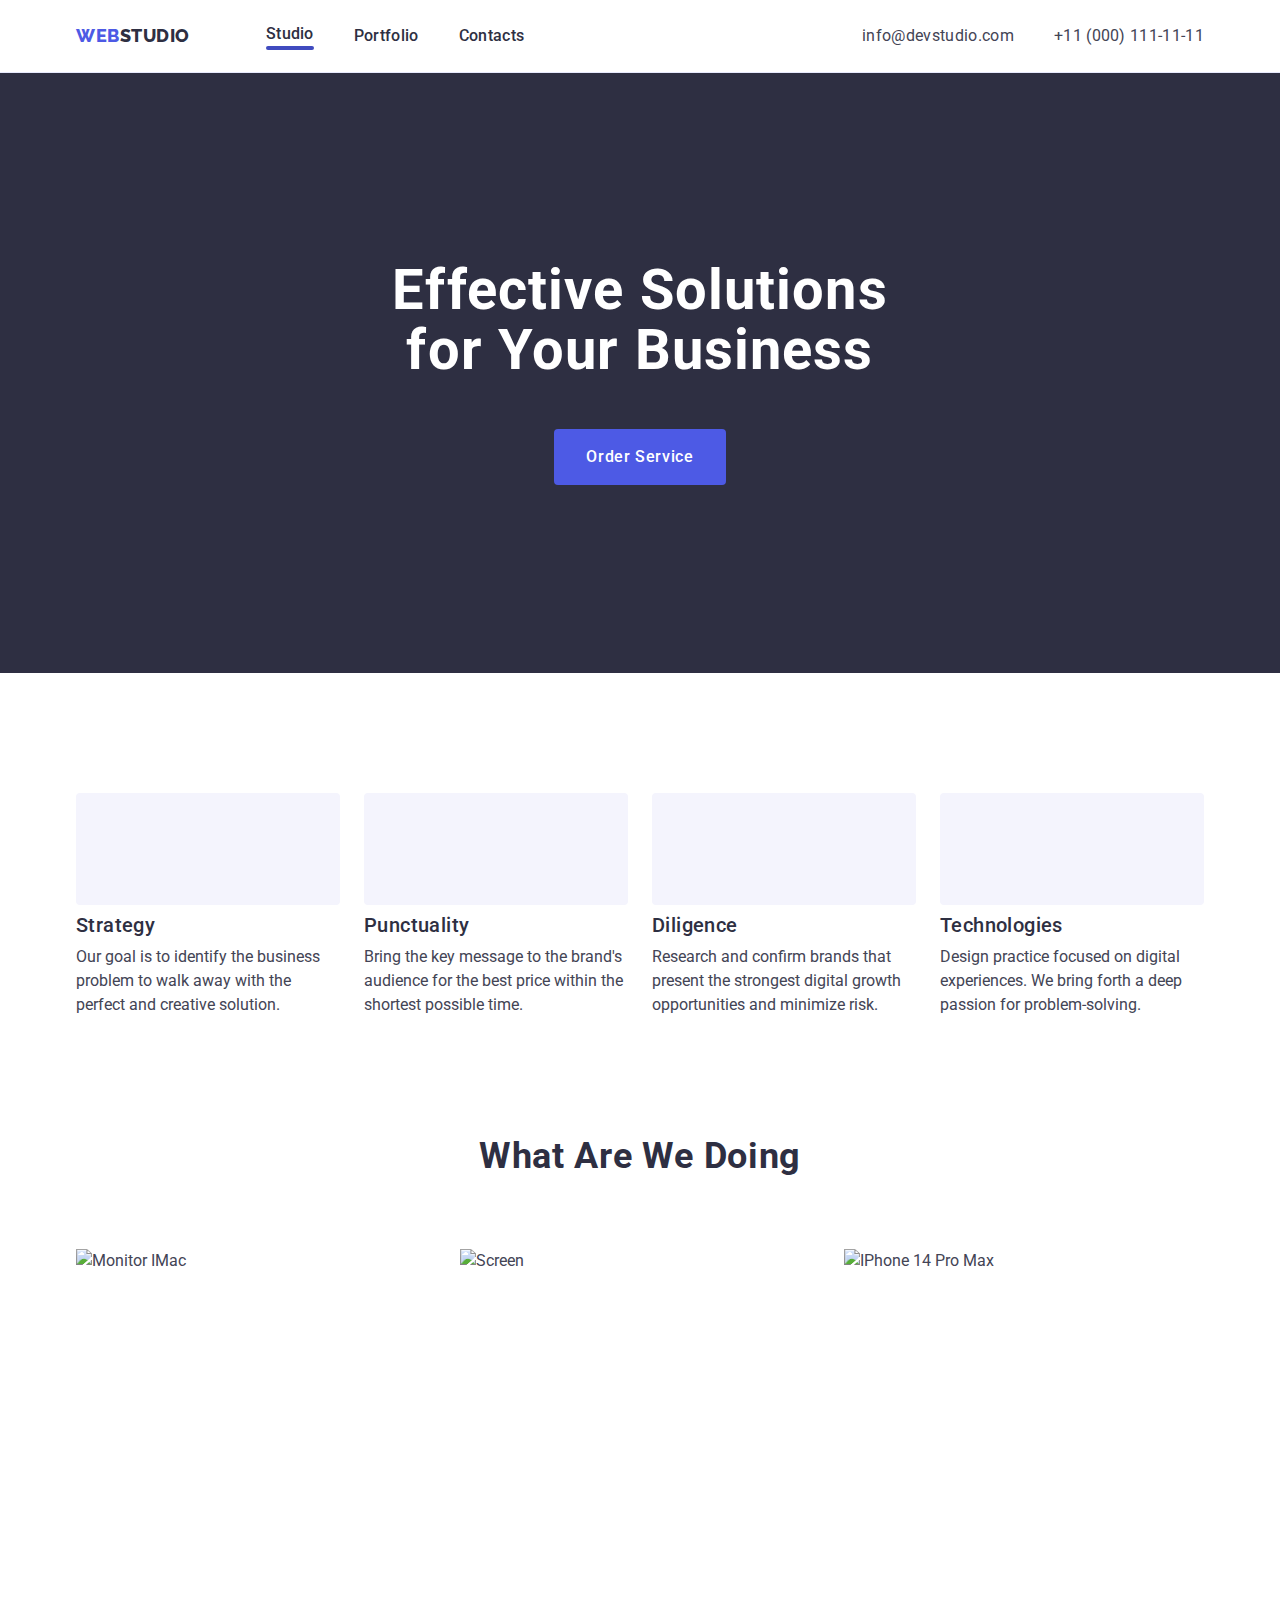
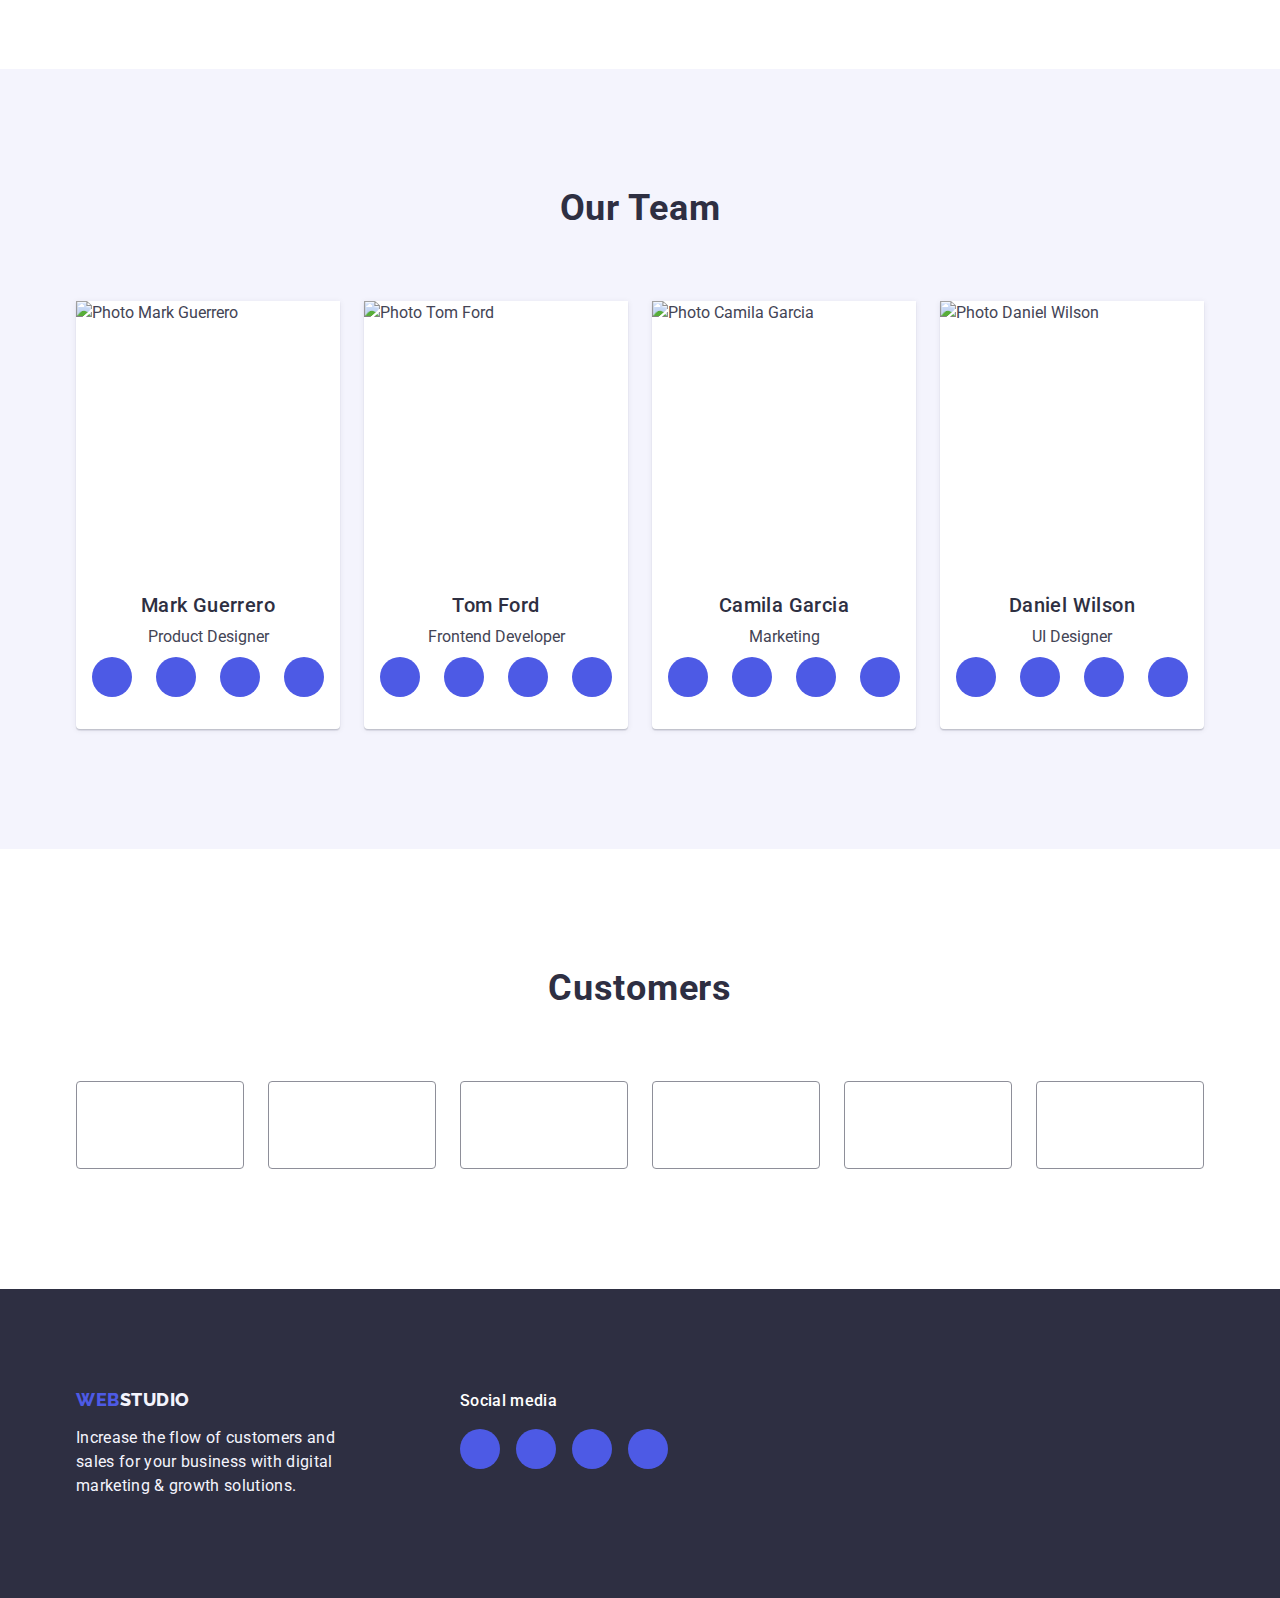
==== commit 5146fc54: "Summary" ====
--- a/index.html
+++ b/index.html
@@ -21,14 +21,16 @@
     <!-- HEADER -->
     <header class="page-header">
         <!-- Top Line -->
-        <div class="container page-header-container">
+        <div class="container page-header-container page-header-position">
             <nav class="page-header-container">
                 <a href="./index.html" class="logo link">
                     Web<span class="logo-studio-up">Studio</span>
                 </a>
                 <ul class="menu-list padding-none list">
                     <li class="menu-item">
-                        <a href="./index.html" class="menu-item-link menu-link link">Studio</a>
+                        <div class="menu-item-hover"> 
+                            <a href="./index.html" class="menu-item-link menu-link menu-item-link-hover link">Studio</a>
+                        </div>
                     </li>
                     <li class="menu-item">
                         <a href="./portfolio.html" class="menu-item-link menu-link link">Portfolio</a>
@@ -169,7 +171,7 @@
                         <img class="section-img" src="./images/our_team/mark_guerrero.jpg" alt="Photo Mark Guerrero" width="264" height="260">
                         <div class="section-description">
                             <h3 class="section-title">Mark Guerrero</h3>
-                            <p class="section-text">Product Designer</p>
+                            <p class="section-text section-text-margin">Product Designer</p>
                             <ul class="social-list list">
                                 <li class="social-list-item">
                                     <a href="" class="social-list-link link">
@@ -232,7 +234,7 @@
                         <img class="section-img" src="./images/our_team/tom_ford.jpg" alt="Photo Tom Ford" width="264" height="260">
                         <div class="section-description">
                             <h3 class="section-title">Tom Ford</h3>
-                            <p class="section-text">Frontend Developer</p>
+                            <p class="section-text section-text-margin">Frontend Developer</p>
                             <ul class="social-list list">
                                 <li class="social-list-item">
                                     <a href="" class="social-list-link link">
@@ -295,7 +297,7 @@
                         <img class="section-img" src="./images/our_team/camila_garcia.jpg" alt="Photo Camila Garcia" width="264" height="260">
                         <div class="section-description">
                             <h3 class="section-title">Camila Garcia</h3>
-                            <p class="section-text">Marketing</p>
+                            <p class="section-text section-text-margin">Marketing</p>
                             <ul class="social-list list">
                                 <li class="social-list-item">
                                     <a href="" class="social-list-link link">
@@ -358,7 +360,7 @@
                         <img class="section-img" src="./images/our_team/daniel_wilson.jpg" alt="Photo Daniel Wilson" width="264" height="260">
                         <div class="section-description">
                             <h3 class="section-title">Daniel Wilson</h3>
-                            <p class="section-text">UI Designer</p>
+                            <p class="section-text section-text-margin">UI Designer</p>
                             <ul class="social-list list">
                                 <li class="social-list-item">
                                     <a href="" class="social-list-link link">
@@ -521,7 +523,7 @@
                 </p>
             </div>
             <div class="footer-icons">
-                <p class="footer-description main-btm-text logo-link">Social media</p>
+                <p class="footer-description logo-link main-btm-text">Social media</p>
                 <ul class="social-list list social-list-link-footer">
                     <li class="social-list-item">
                         <a href="" class="social-list-link social-list-link-dark-bg link">
--- a/css/style.css
+++ b/css/style.css
@@ -5,6 +5,7 @@
     --main-font-family: 'Roboto', sans-serif;
     --second-font-family: 'Raleway', sans-serif;
     --line-height-family: 1.5;
+    --transition-duration-and-funk: 250ms cubic-bezier(0.4, 0, 0.2, 1); 
 }
 
 .list {
@@ -63,11 +64,12 @@
 button {
     cursor: pointer;
     line-height: var(--line-height-family);
+    transition: background-color var(--transition-duration-and-funk);
 }
 
 button:hover,
 button:focus {
-    background: var(--acsent-color);
+    background-color: var(--acsent-color);
 }
 
 .visually-hidden {
@@ -92,11 +94,22 @@
 .page-header {
     border-bottom: 1px solid #e7e9fc;
     box-shadow: 0px 2px 1px rgba(46, 47, 66, 0.08), 0px 1px 1px rgba(46, 47, 66, 0.16), 0px 1px 6px rgba(46, 47, 66, 0.08);
+    /* position: relative;
+    height: 72px; */
 }
 
 .page-header-container{
     display: flex;
     align-items: center;
+}
+
+.page-header-position {
+    /* position: absolute; 
+    top: 0;
+    left: 0;
+    margin-left: auto;
+    margin-right: auto; 
+    align-items: center; */
 }
 
 .logo {
@@ -133,12 +146,12 @@
     font-weight: 500;
     font-size: 16px;
     letter-spacing: 0.02em;
+    transition: color var(--transition-duration-and-funk);
 }
 
 .menu-link:hover,
 .menu-link:focus {
-    color: var(--acsent-color);
-   
+    color: var(--acsent-color);  
 }
 
 .menu-item {
@@ -154,6 +167,7 @@
     font-weight: 400;
     font-size: 16px;
     letter-spacing: 0.02em;
+    transition: color var(--transition-duration-and-funk);
 }
 
 .contact-mail-tel:hover,
@@ -166,6 +180,8 @@
 
 .main-hero-image {
     max-width: 1440px;
+    height: 600px;
+    margin: 0 auto;
     background-color: var(--second-text-color);
     background-image: linear-gradient(rgba(46, 47, 66, 0.7), rgba(46, 47, 66, 0.7)),
      url(../images/people-office.jpg);
@@ -203,14 +219,6 @@
     border: none;
 }
 
-.main-btm-text {
-    color: #FFFFFF;
-    font-weight: 500px;
-    /* font-size: 16px;
-    line-height: 24px;
-    letter-spacing: 0.02em; */
-}
-
 .list-distination {
     display: flex;
     gap: 24px;
@@ -242,13 +250,15 @@
 .section-text {
     font-size: 16px;
     font-weight: 400;
+}
+
+.section-text-margin {
     margin-bottom: 8px;
 }
 
 .social-list{
     display: flex;
     justify-content: center;
-    /* column-gap: 24px; */
     gap: 24px;
 }
 
@@ -259,19 +269,23 @@
     width: 40px;
     height: 40px;
     border-radius: 50%;
-    background: #4D5AE5;
+    background-color: #4D5AE5;
     fill: #f4f4fd;
+    transition: background-color var(--transition-duration-and-funk);
 }
 
 .social-list-link:hover,
 .social-list-link:focus {
-    background: var(--acsent-color);
-
+    background-color: var(--acsent-color);
+}
+
+.social-list-link-dark-bg{
+    transition: background-color var(--transition-duration-and-funk);
 }
 
 .social-list-link-dark-bg:hover,
-.social-lict-link-dark-bg:focus {
-    background: #31D0AA;
+.social-list-link-dark-bg:focus {
+    background-color: #31D0AA;
 }
 
 .main-title-wawd {
@@ -312,10 +326,12 @@
     justify-content: center;
     align-items: center;
     width: 100%;
-    padding: 16px 32px;
+    height: 100%;
     color: #8e8f99;
     border: 1px solid #8e8f99;
     border-radius: 4px;
+    transition: color var(--transition-duration-and-funk),
+        border var(--transition-duration-and-funk);
 }
 
 .social-list-background:hover,
@@ -326,6 +342,7 @@
 
 .social-list-item-brands{
     width: calc((100% - 120px) / 6);
+    height: 88px;
 }
 
 .social-lict-icon-brands {
@@ -340,7 +357,11 @@
     letter-spacing: 0.02em;
     color: #F4F4FD;
     width: 264px;
-    /* margin-bottom: 16px; */
+}
+
+.main-btm-text {
+    color: #FFFFFF;
+    font-weight: 500;
 }
 
 .page-footer {
@@ -354,7 +375,7 @@
 }
 
 .social-list-link-footer{
-    column-gap: 16px;
+    gap: 16px;
     justify-content: left;
 }
 
@@ -400,17 +421,20 @@
     background: #F4F4FD;
     border: 1px solid #E7E9FC;
     border-radius: 4px;
+    transition: background-color var(--transition-duration-and-funk),
+        color var(--transition-duration-and-funk),
+        border var(--transition-duration-and-funk),
+        box-shadow var(--transition-duration-and-funk);
 }
 
 .portfolio-menu:hover,
 .portfolio-menu:focus {
-    background: var(--acsent-color);
+    background-color: var(--acsent-color);
     color: #FFFFFF;
     border: 1px solid transparent;
     box-shadow: 0px 3px 1px rgba(0, 0, 0, 0.1),
         0px 2px 1px rgba(0, 0, 0, 0.08),
         0px 2px 2px rgba(0, 0, 0, 0.12);
-
 }
 
 .menu-content {
@@ -429,6 +453,20 @@
     padding: 24px 0;
 }
 
+.menu-item-hover {
+    position: relative;
+}
+
+.menu-item-link-hover::after { 
+    content: "";
+    /* position: absolute; */
+    display: block;
+    width: auto;
+    height: 4px;
+    background: var(--acsent-color);
+    border-radius: 2px;
+} 
+
 .main-portfolio-body {
     padding: 96px 0 120px;
 }
@@ -445,6 +483,7 @@
 
 .gallery-list {
     display: block;
+    transition: box-shadow var(--transition-duration-and-funk);
 }
 
 .gallery-list:hover,
@@ -453,5 +492,33 @@
         0px 1px 1px rgba(46, 47, 66, 0.16), 
         0px 2px 1px rgba(46, 47, 66, 0.08);
 }
+
+.gallery-box {
+    position: relative;
+    overflow: hidden;
+}
+
+.overlay {
+    position: absolute;
+    left: 0;
+    top: 0;
+    width: 100%;
+    height: 100%;
+    color: #F4F4FD;
+    background-color: #4D5AE5;;
+    font-weight: 400;
+    font-size: 16px;
+    line-height: 24px;
+    letter-spacing: 0.02em;
+    padding: 40px 32px 0 32px;
+    overflow: auto;
+    transform: translate(0px, 100%);
+    transition: transform var(--transition-duration-and-funk);
+}
+
+.gallery-list:hover .overlay,
+.gallery-list:focus .overlay {
+    transform: translate(0px, 0%);
+}
 /* ------ /main ------ */
 /* ======== /portfolio.html ======== */
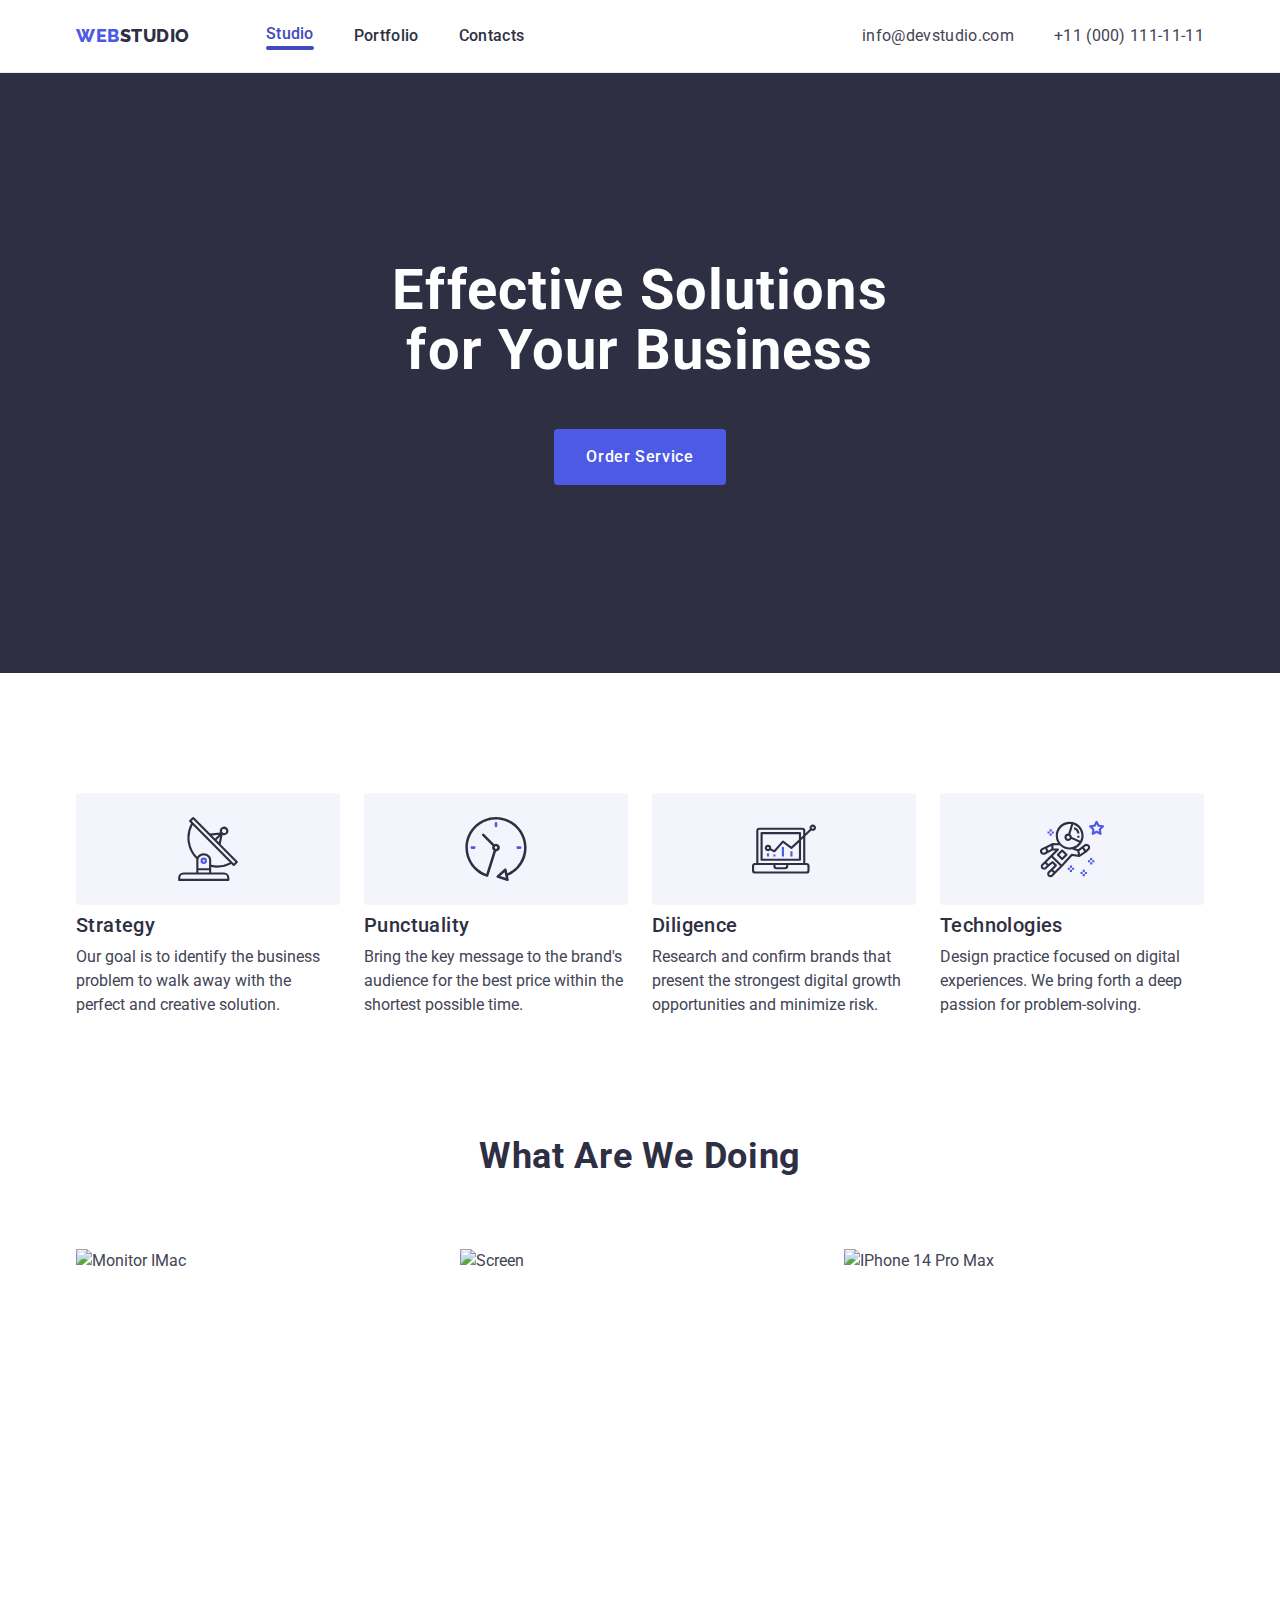
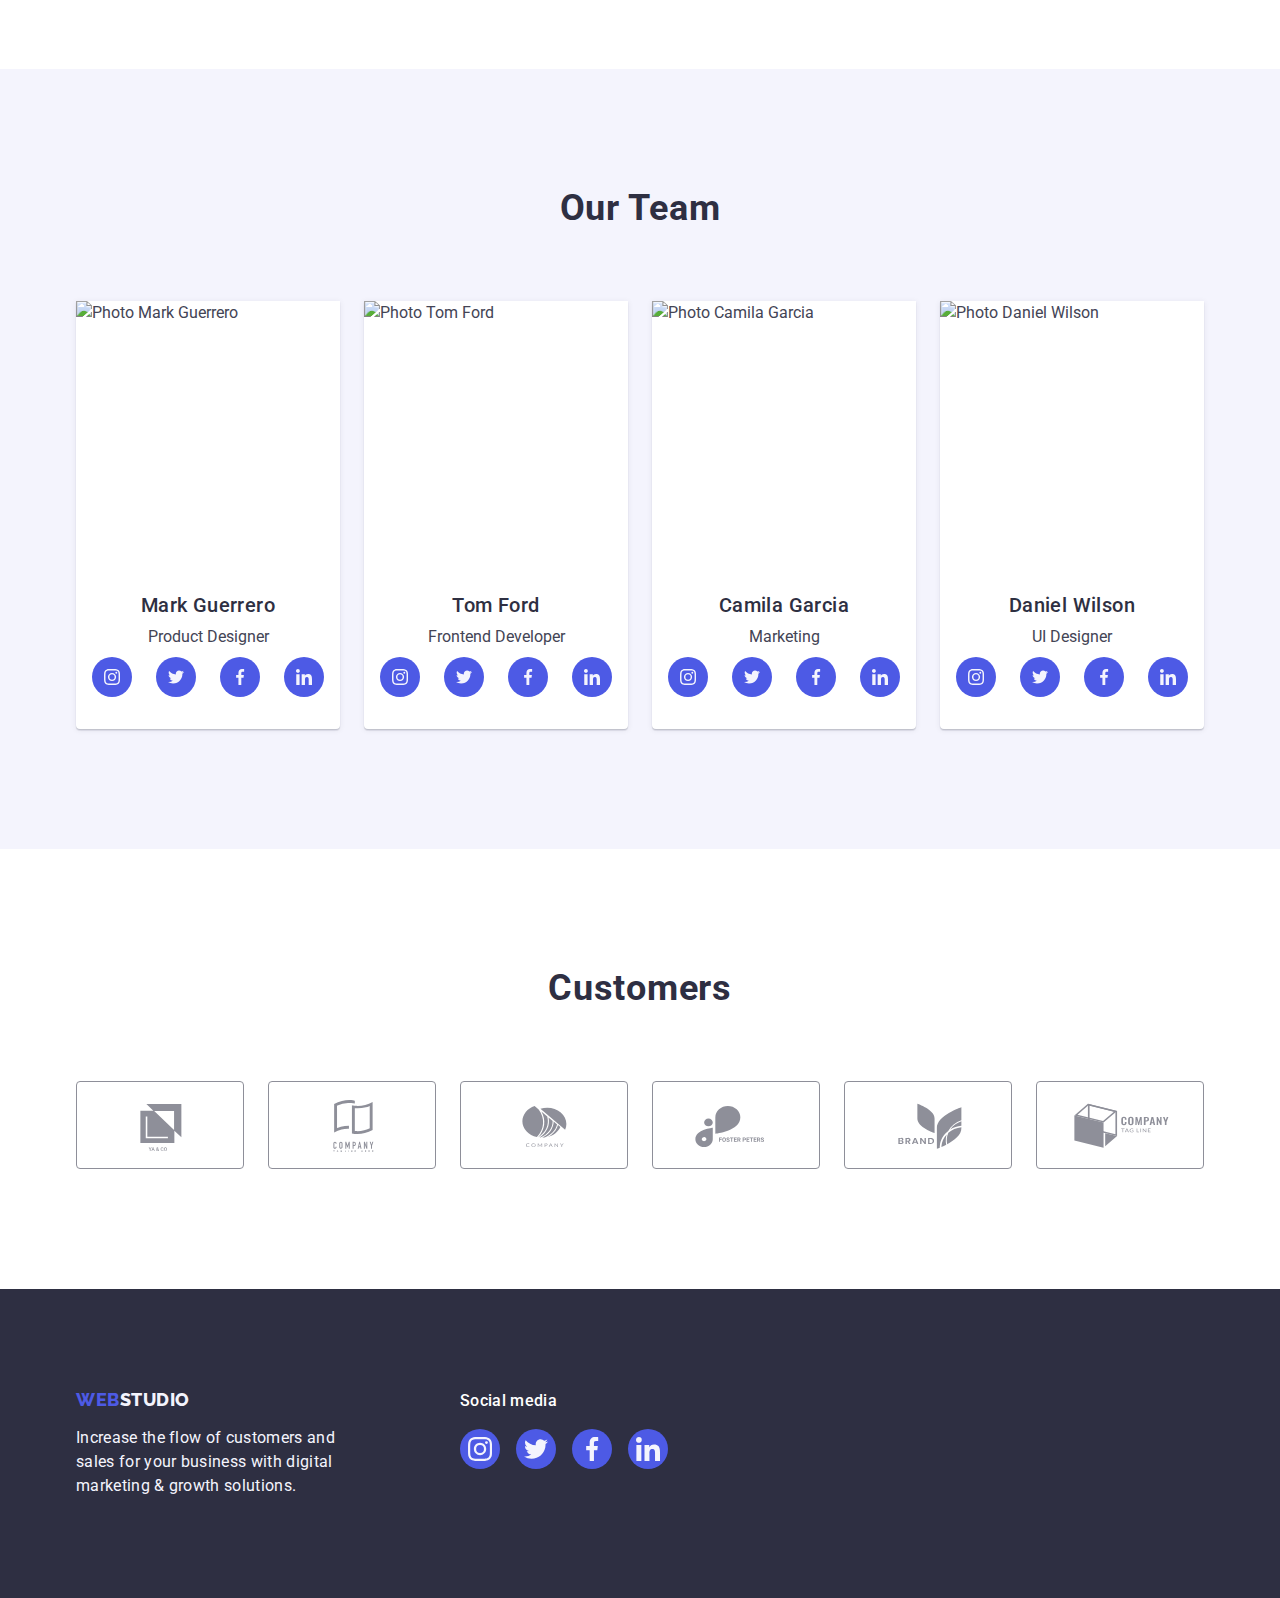
==== commit 14536f6c: "Summary html + css" ====
--- a/index.html
+++ b/index.html
@@ -581,6 +581,16 @@
             </div>
         </div>
     </footer>
+    <div class="backdrop is-hidden">
+        <div class="modal">
+            <button type="button" class="modal-close-btn">
+                <svg class="modal-close-icon"  width="8" height="8">
+                    <use href="./images/icons.svg#icon-close-black"></use>
+                </svg>
+            </button>
+        </div>
+    </div>
+
 </body>
 
 </html>--- a/css/style.css
+++ b/css/style.css
@@ -457,12 +457,17 @@
     position: relative;
 }
 
+.menu-item-link-hover {
+    color: var(--acsent-color);
+}
+
 .menu-item-link-hover::after { 
     content: "";
     /* position: absolute; */
     display: block;
     width: auto;
     height: 4px;
+    color: var(--acsent-color);
     background: var(--acsent-color);
     border-radius: 2px;
 } 
@@ -522,3 +527,50 @@
 }
 /* ------ /main ------ */
 /* ======== /portfolio.html ======== */
+
+
+/* ======== backdrop ======== */
+.backdrop {
+    position: fixed;
+    top: 0;
+    left: 0;
+    width: 100%;
+    height: 100%;
+    background: rgba(46, 47, 66, 0.4);
+}
+
+.modal {
+    position: absolute;
+    left: 50%;
+    top: 50%;
+    transform: translate(-50%, -50%);
+    width: 408px;
+    height: 500px;
+    background: #FCFCFC;
+    box-shadow: 0px 1px 1px rgba(0, 0, 0, 0.14), 0px 1px 3px rgba(0, 0, 0, 0.12), 0px 2px 1px rgba(0, 0, 0, 0.2);
+    border-radius: 4px;
+}
+
+.modal-close-btn {
+    position: absolute;
+    top: 24px;
+    right: 24px;
+    display: flex;
+    justify-content: center;
+    align-items: center;
+    width: 24px;
+    height: 24px;
+    padding-left: 0;
+    padding-right: 0;
+    background: #E7E9FC;
+    border: 1px solid rgba(0, 0, 0, 0.1);
+    border-radius: 50%;
+
+}
+
+.is-hidden {
+    opacity: 0;
+    visibility: hidden;
+    pointer-events: none;
+}
+/* ======== /backdrop ======== */
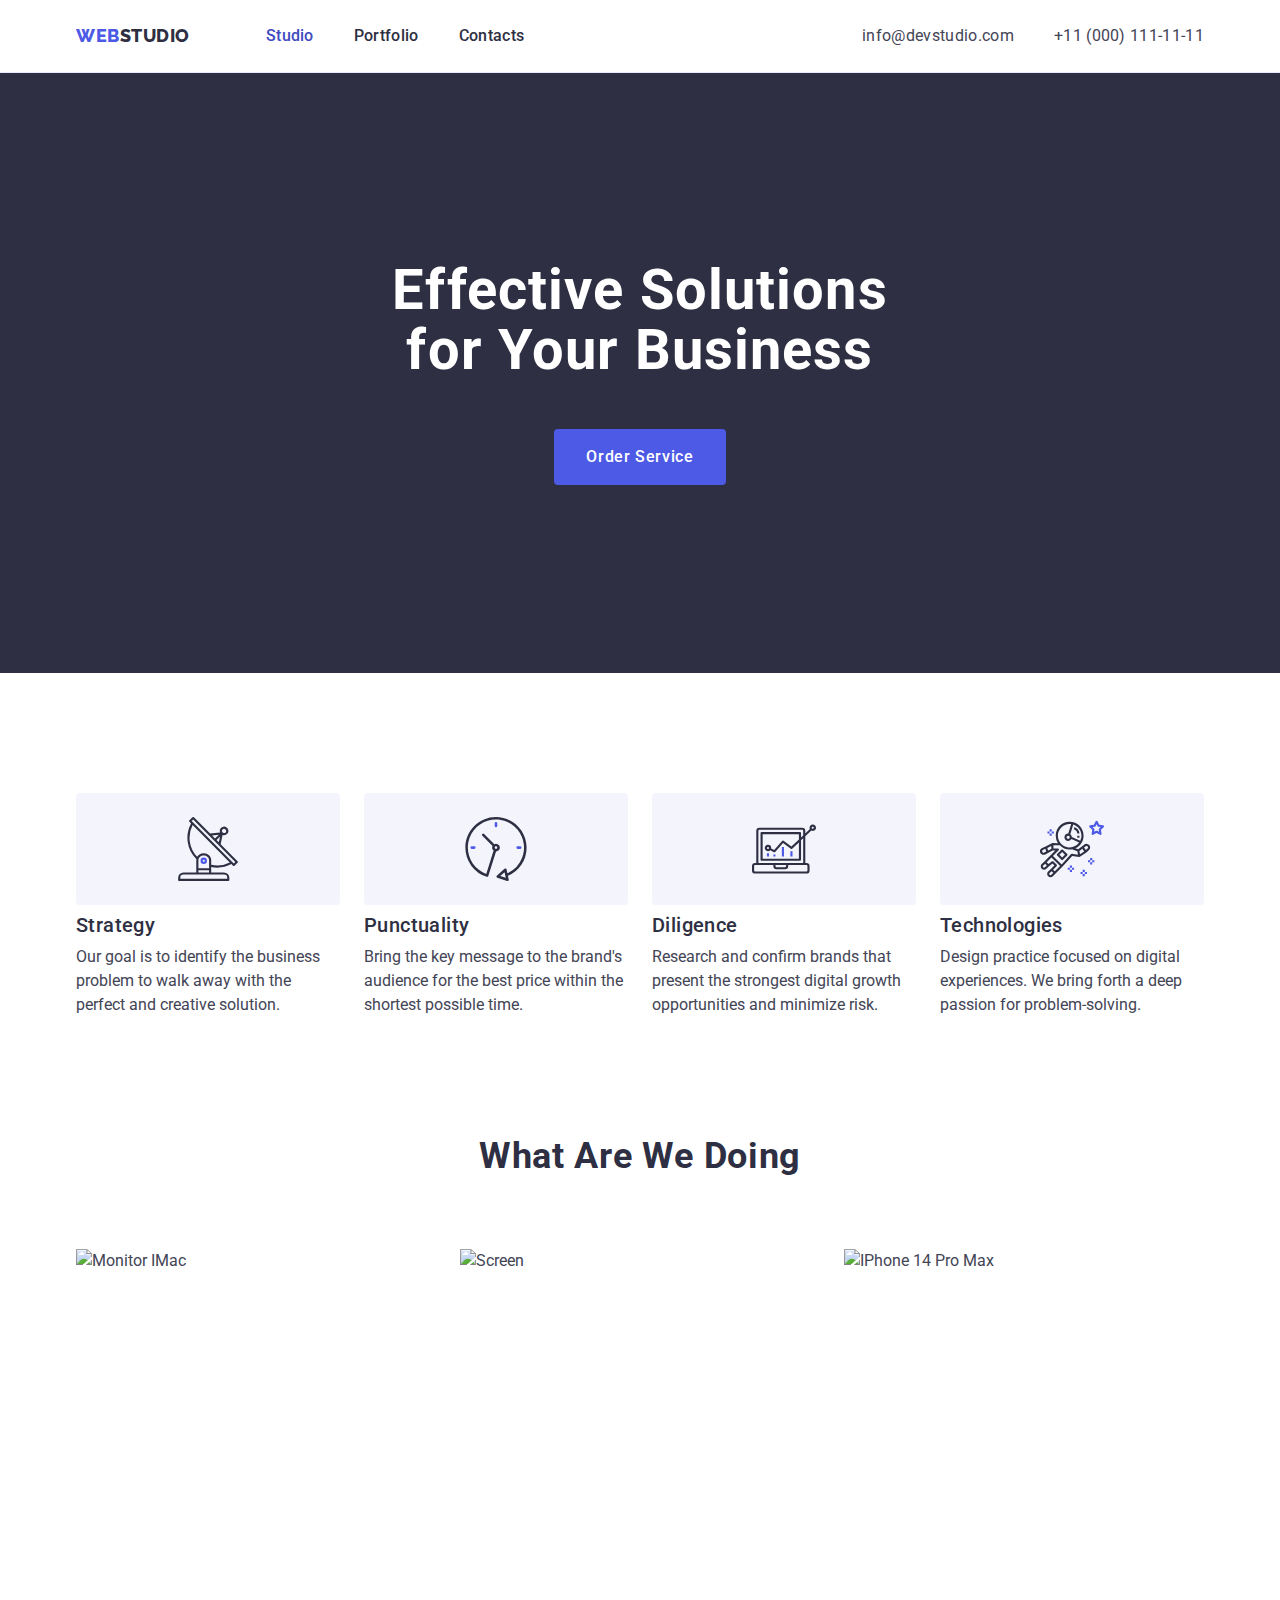
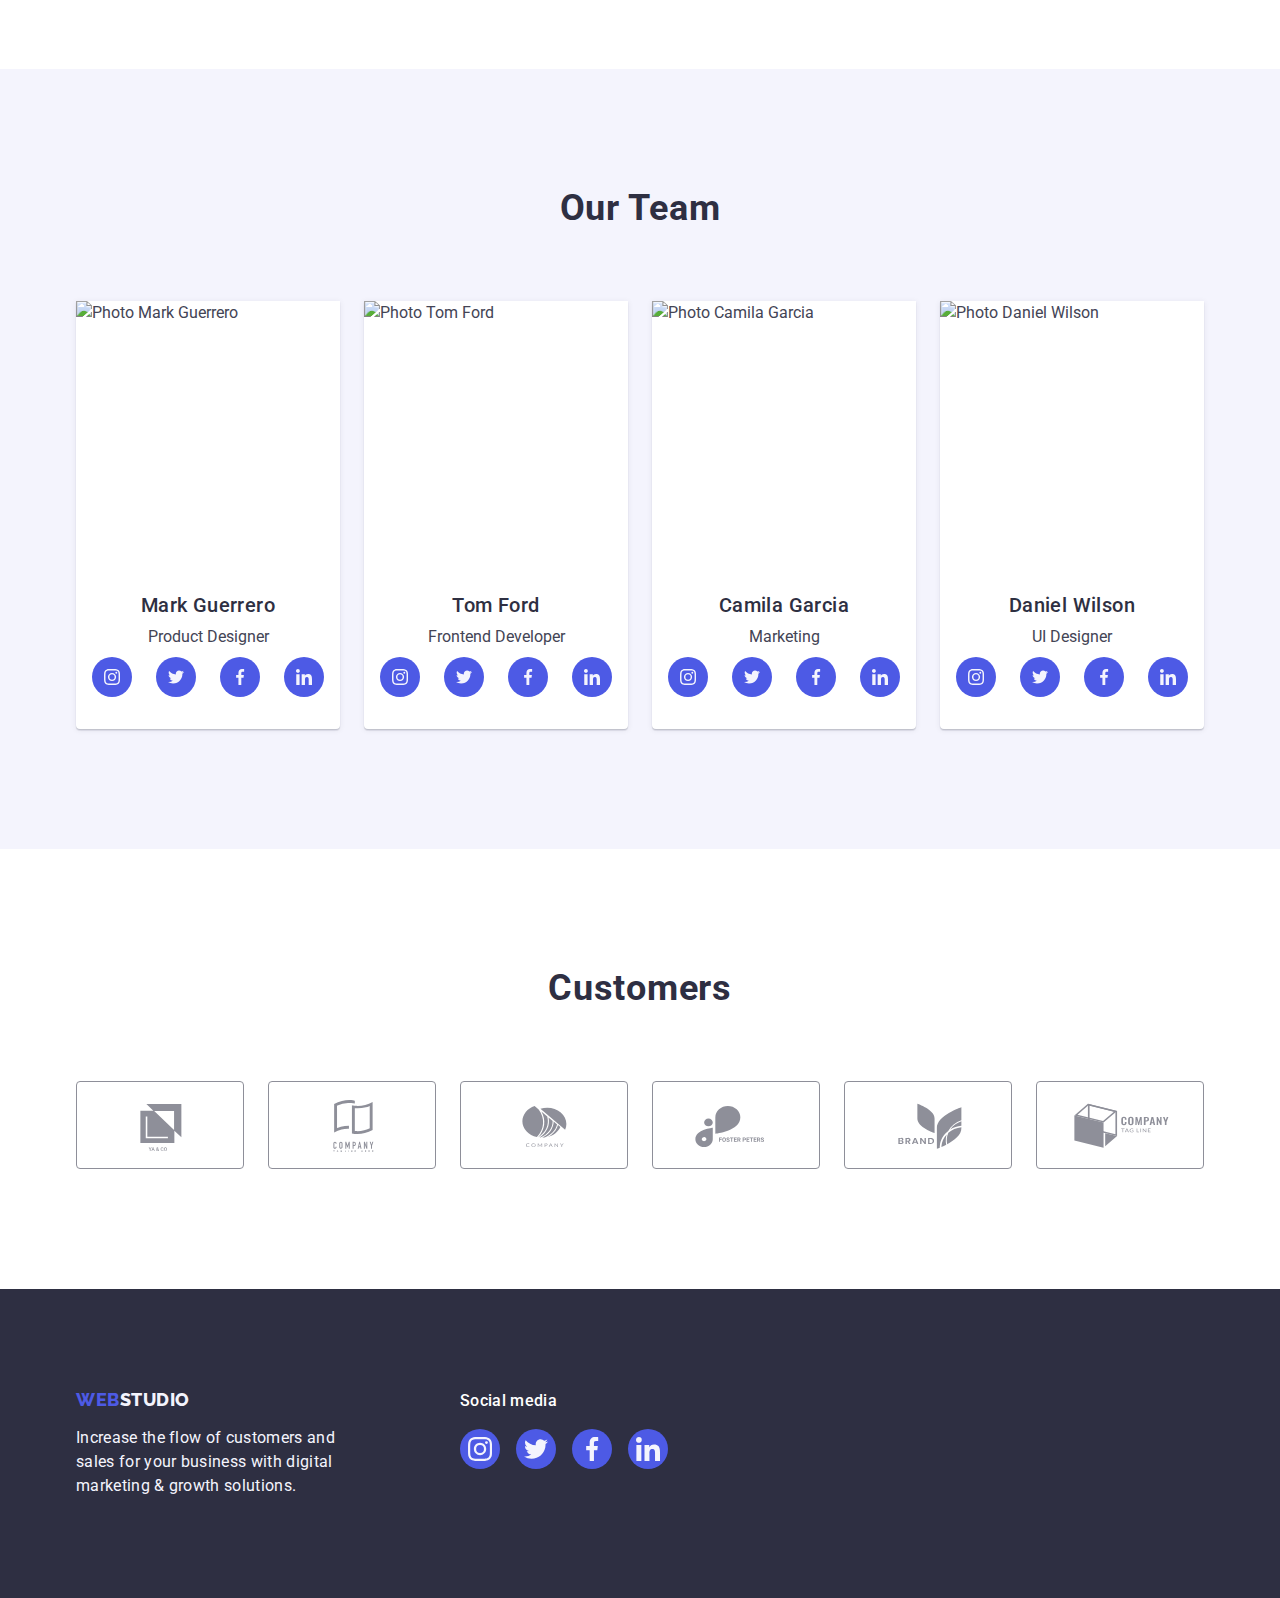
==== commit dbfa6d00: "Update index.html" ====
--- a/index.html
+++ b/index.html
@@ -64,7 +64,7 @@
                     Effective Solutions
                     for Your Business
                 </h1>
-                <button type="button" class="main-btm main-btm-text link">Order Service</button> 
+                <button type="button" class="main-btm main-btm-text link" data-modal-open>Order Service</button> 
             </div>
             </section>
 
@@ -507,7 +507,6 @@
                 </ul>
             </div> 
         </section>
-
     </main>
 
     <!-- FOOTER -->
@@ -581,16 +580,20 @@
             </div>
         </div>
     </footer>
-    <div class="backdrop is-hidden">
+    <div class="backdrop is-hidden" data-modal>
         <div class="modal">
-            <button type="button" class="modal-close-btn">
-                <svg class="modal-close-icon"  width="8" height="8">
+            <button type="button" class="modal-close-btn" data-modal-close>
+                <svg 
+                    class="modal-close-icon" 
+                    aria-label="icon close" 
+                    width="8" 
+                    height="8">
                     <use href="./images/icons.svg#icon-close-black"></use>
                 </svg>
             </button>
         </div>
     </div>
-
+<script src="./js/modal.js"></script>
 </body>
 
 </html>--- a/css/style.css
+++ b/css/style.css
@@ -93,23 +93,14 @@
 /*======== HEADER ========*/
 .page-header {
     border-bottom: 1px solid #e7e9fc;
-    box-shadow: 0px 2px 1px rgba(46, 47, 66, 0.08), 0px 1px 1px rgba(46, 47, 66, 0.16), 0px 1px 6px rgba(46, 47, 66, 0.08);
-    /* position: relative;
-    height: 72px; */
+    box-shadow: 0px 2px 1px rgba(46, 47, 66, 0.08), 
+        0px 1px 1px rgba(46, 47, 66, 0.16), 
+        0px 1px 6px rgba(46, 47, 66, 0.08);
 }
 
 .page-header-container{
     display: flex;
     align-items: center;
-}
-
-.page-header-position {
-    /* position: absolute; 
-    top: 0;
-    left: 0;
-    margin-left: auto;
-    margin-right: auto; 
-    align-items: center; */
 }
 
 .logo {
@@ -331,7 +322,7 @@
     border: 1px solid #8e8f99;
     border-radius: 4px;
     transition: color var(--transition-duration-and-funk),
-        border var(--transition-duration-and-funk);
+        border-color var(--transition-duration-and-funk);
 }
 
 .social-list-background:hover,
@@ -412,6 +403,14 @@
 
 /* ======== portfolio.html ======== */
 /* ------ main ------ */
+
+.menu-portfolio-btn {
+    transition: background-color var(--transition-duration-and-funk),
+        color var(--transition-duration-and-funk),
+        border-color var(--transition-duration-and-funk),
+        box-shadow var(--transition-duration-and-funk);
+}
+
 .portfolio-menu {
     font-weight: 500;
     font-size: 16px;
@@ -421,10 +420,10 @@
     background: #F4F4FD;
     border: 1px solid #E7E9FC;
     border-radius: 4px;
-    transition: background-color var(--transition-duration-and-funk),
+    /* transition: background-color var(--transition-duration-and-funk),
         color var(--transition-duration-and-funk),
         border var(--transition-duration-and-funk),
-        box-shadow var(--transition-duration-and-funk);
+        box-shadow var(--transition-duration-and-funk); */
 }
 
 .portfolio-menu:hover,
@@ -453,21 +452,20 @@
     padding: 24px 0;
 }
 
-.menu-item-hover {
+
+.menu-item-link-hover {
     position: relative;
-}
-
-.menu-item-link-hover {
     color: var(--acsent-color);
+    display: block;
+    transition: color var(--transition-duration-and-funk);
 }
 
 .menu-item-link-hover::after { 
     content: "";
-    /* position: absolute; */
-    display: block;
-    width: auto;
+    position: absolute;
+    left: 0;
+    bottom: -1px;
     height: 4px;
-    color: var(--acsent-color);
     background: var(--acsent-color);
     border-radius: 2px;
 } 
@@ -515,7 +513,7 @@
     font-size: 16px;
     line-height: 24px;
     letter-spacing: 0.02em;
-    padding: 40px 32px 0 32px;
+    padding: 40px 32px;
     overflow: auto;
     transform: translate(0px, 100%);
     transition: transform var(--transition-duration-and-funk);
@@ -537,6 +535,8 @@
     width: 100%;
     height: 100%;
     background: rgba(46, 47, 66, 0.4);
+    transition: opacity var(--transition-duration-and-funk),
+        visibility var(--transition-duration-and-funk);
 }
 
 .modal {
@@ -545,10 +545,13 @@
     top: 50%;
     transform: translate(-50%, -50%);
     width: 408px;
-    height: 500px;
+    min-height: 584px;
     background: #FCFCFC;
-    box-shadow: 0px 1px 1px rgba(0, 0, 0, 0.14), 0px 1px 3px rgba(0, 0, 0, 0.12), 0px 2px 1px rgba(0, 0, 0, 0.2);
+    box-shadow: 0px 1px 1px rgba(0, 0, 0, 0.14), 
+        0px 1px 3px rgba(0, 0, 0, 0.12), 
+        0px 2px 1px rgba(0, 0, 0, 0.2);
     border-radius: 4px;
+    transition: transform var(--transition-duration-and-funk);
 }
 
 .modal-close-btn {
@@ -560,12 +563,23 @@
     align-items: center;
     width: 24px;
     height: 24px;
-    padding-left: 0;
-    padding-right: 0;
+    padding: 0;
     background: #E7E9FC;
     border: 1px solid rgba(0, 0, 0, 0.1);
     border-radius: 50%;
-
+    transition: background-color var(--transition-duration-and-funk), 
+    border var(--transition-duration-and-funk);
+
+}
+
+.modal-close-btn:hover,
+.modal-close-btn:focus {
+    border: none;
+    fill: #ffffff;
+}
+
+.modal-close-icon {
+    transition: fill var(--transition-duration-and-funk);
 }
 
 .is-hidden {
